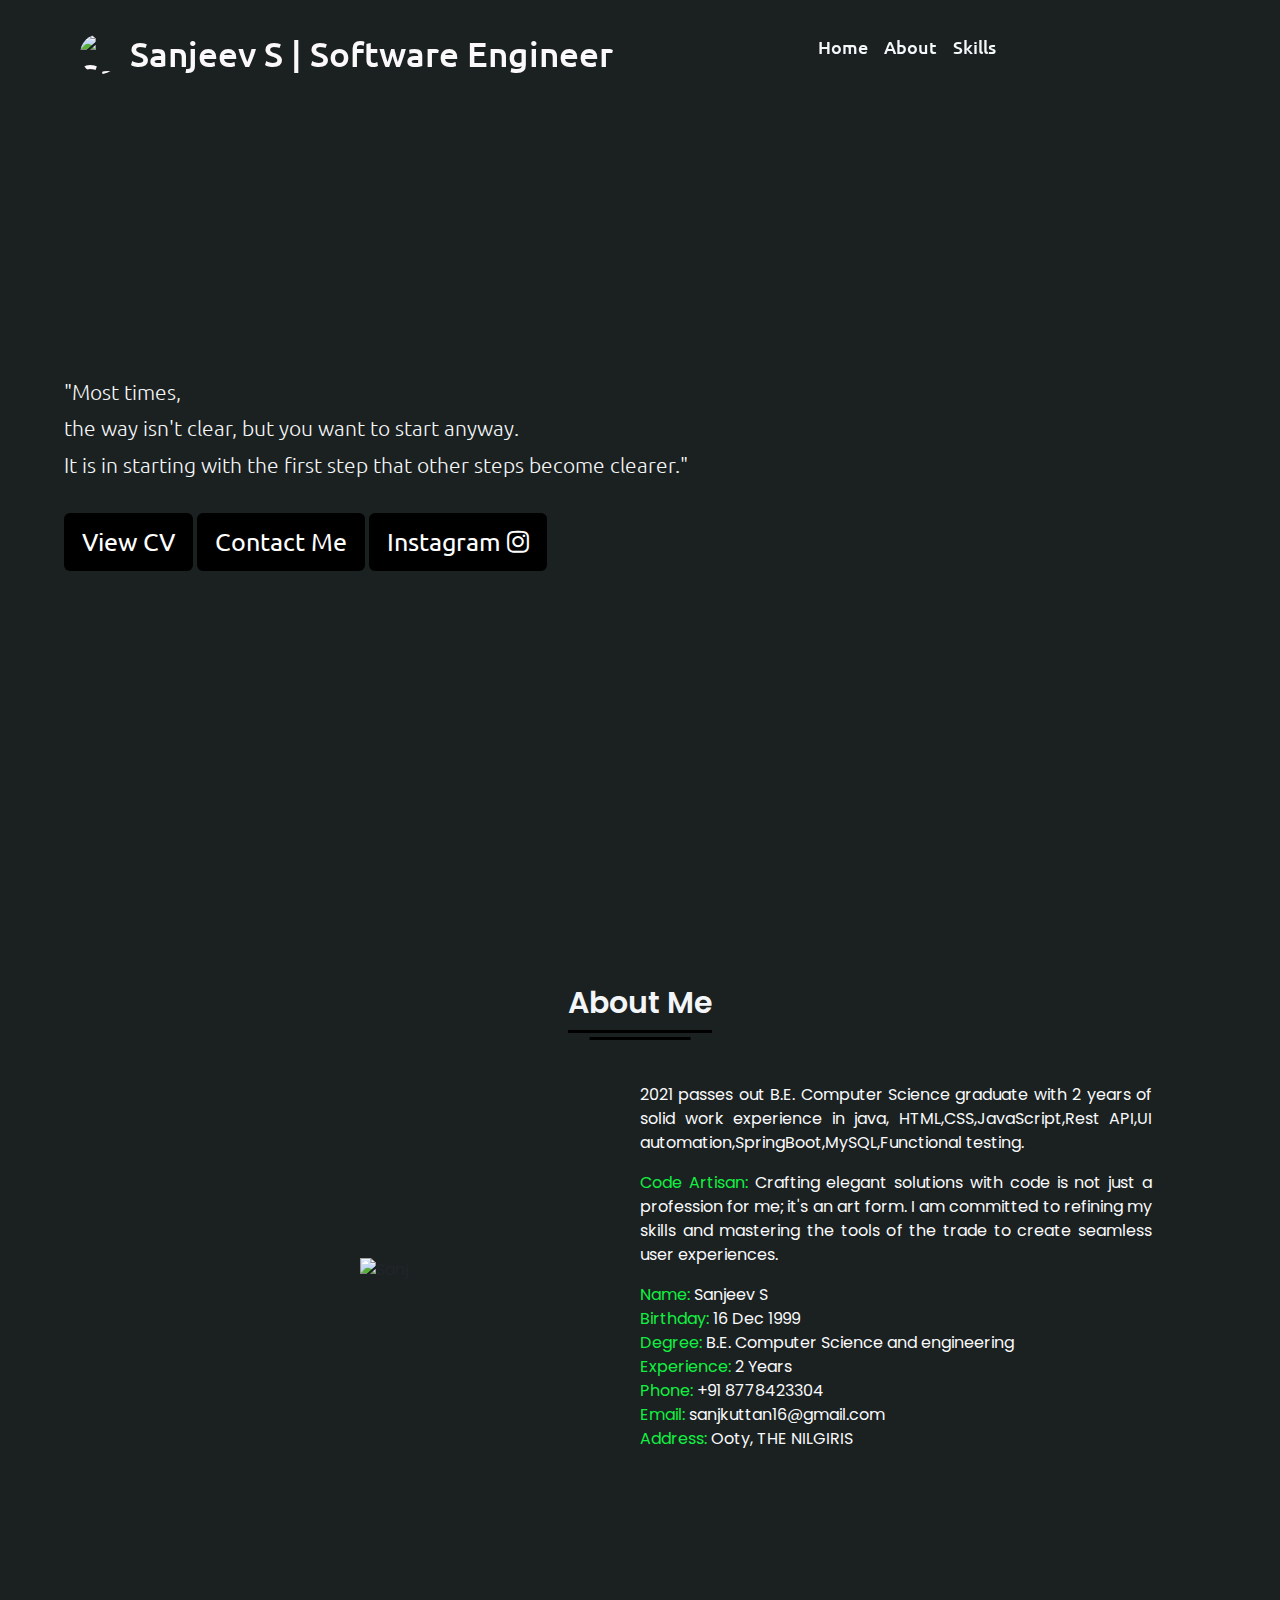
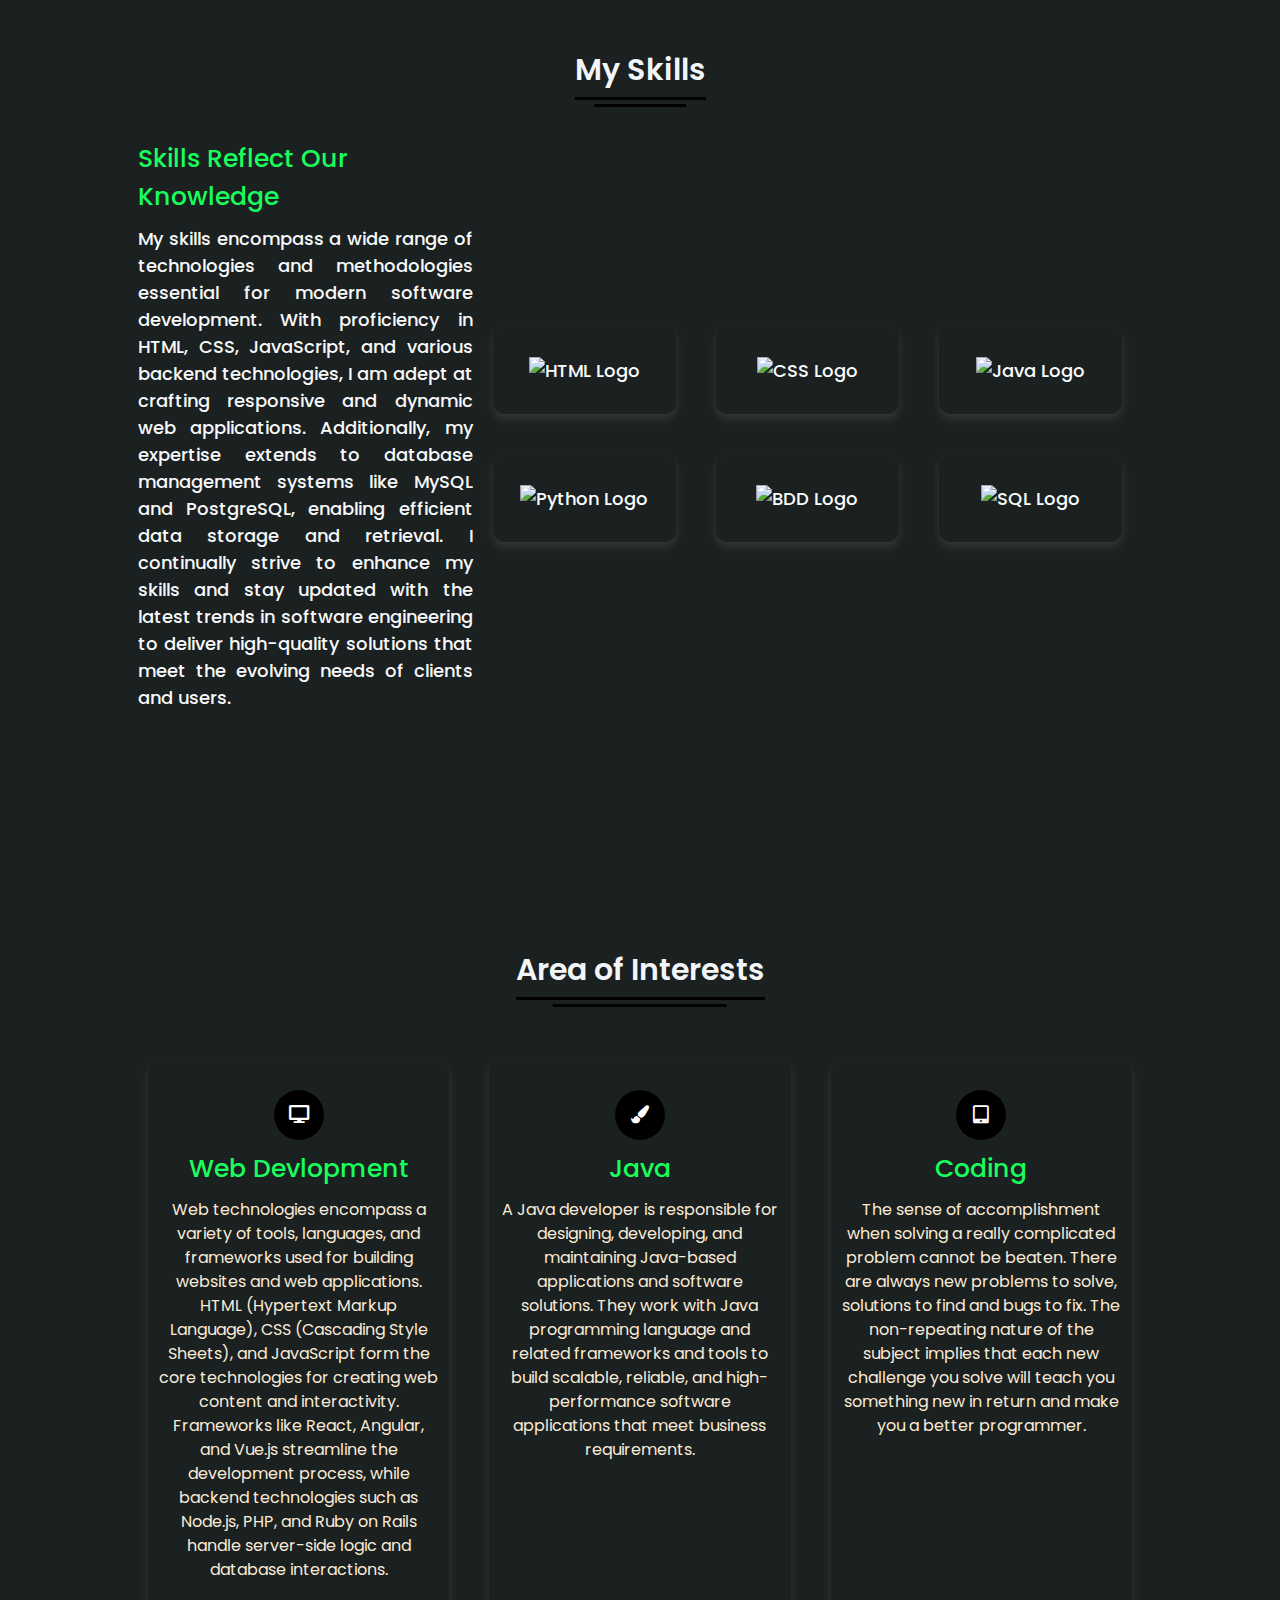
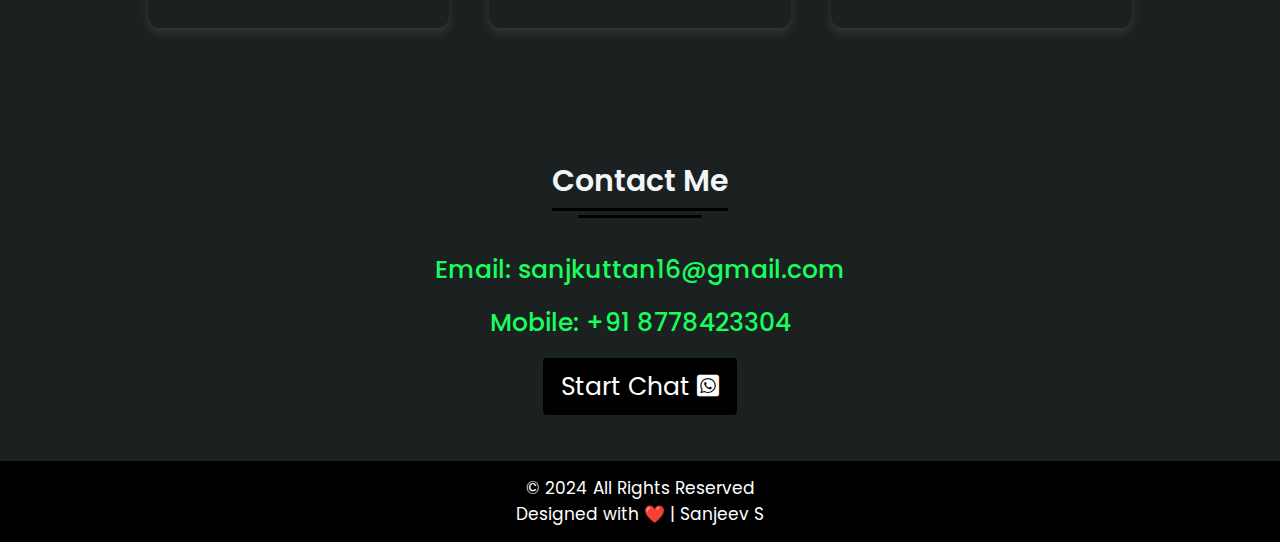
==== index.html @ 03df0fc4 "commit4" ====
<!DOCTYPE html>
<html lang="en" dir="ltr">
<head>
    <meta charset="UTF-8" />
    <title>Sanjeev S | Personal Website</title>
    <link rel="stylesheet" href="styles.css" />
    
    <link rel="stylesheet" href="https://stackpath.bootstrapcdn.com/bootstrap/4.5.2/css/bootstrap.min.css">
    
    <link rel="stylesheet" href="https://cdnjs.cloudflare.com/ajax/libs/font-awesome/5.15.2/css/all.min.css" />
    <meta name="viewport" content="width=device-width, initial-scale=1.0" />
    <link rel="icon" type="Image/x-icon" href="./img/logo.png">
</head>

<body style="background-color: rgb(27, 32, 32);">
    <div class="scroll-button">
        <a href="#home"><i class="fas fa-arrow-up"></i></a>
    </div>
    
    <nav>
        <div class="navbar">
            <div class="logo">
                <a href="https://sanjeev-1612.github.io/Personal-website1/"> <!--need to add url-->
                    <img src="./img/logo.png" alt="Sanj" />
                    <span>Sanjeev S | Software Engineer </span>
                </a>
            </div>
            
            
            <ul class="menu">
                <li><a href="#home">Home</a></li>
                <li><a href="#about">About</a></li>
                <li><a href="#skills">Skills</a></li>
                <div class="cancel-btn">
                    <i class="fas fa-times"></i>
                </div>
            </ul>
            <div class="media-icons">
            </div>
            
        </div>
        <div class="menu-btn">
            <i class="fas fa-bars"></i>
        </div>
    </nav>


    <section class="home" id="home">
        <div class="home-content">
            <div class="text">
                
                <div class="text-three"></div><br>
                <div class="text-three">"Most times,</div>
                <div class="text-three"> the way isn't clear, but you want to start anyway.</div>
                <div class="text-three">It is in starting with the first step that other steps become clearer."</div>

            </div>
            <div class="button">

                <div class="button">
                    <a href="./CVpdf/CV_Sanjeev.pdf"><button>View CV</button></a>
                    <a href="#contact"><button>Contact Me</button></a>
                    <a href="https://www.instagram.com/__s_a_n_j?igsh=a2JwMGduZTE1ZWtk"><button>Instagram  <i class="fab fa-instagram"></i></button></a>
                </div>
            </div>
        </div>
    </section>

    
    <section class="about" id="about">
        <div class="content">
            <div class="title"><span>About Me</span></div>
            <div class="about-details">
                <div class="col-md-6 text-center">
                    <img src="./img/sanj.jpeg" alt="Sanj" class="img-fluid"
                        style="max-height: 400px;">
                </div>
                
                <div class="right">
                    <div class="topic"></div>
                    <p> 2021 passes out B.E. Computer Science graduate with 2 years of solid work experience in java, 
                        HTML,CSS,JavaScript,Rest API,UI automation,SpringBoot,MySQL,Functional testing.
                    </p>
                    <p> <span style="color:rgb(17, 240, 66)">Code Artisan: </span> Crafting elegant solutions with code is not just a profession for me; it's an art
                        form. I am committed to refining my skills and mastering the tools of the trade to create
                        seamless user experiences.
                    </p>
                    <p> <span style="color:rgb(17, 240, 66)">Name: </span> Sanjeev S <br>
                        <span style="color:rgb(17, 240, 66)">Birthday: </span> 16 Dec 1999<br>
                        <span style="color:rgb(17, 240, 66)">Degree: </span> B.E. Computer Science and engineering<br>
                        <span style="color:rgb(17, 240, 66)">Experience:</span>  2 Years<br>
                        <span style="color:rgb(17, 240, 66)">Phone:</span> +91 8778423304<br>
                        <span style="color:rgb(17, 240, 66)">Email: </span>sanjkuttan16@gmail.com<br>
                        <span style="color:rgb(17, 240, 66)">Address: </span> Ooty, THE NILGIRIS
                    </p>
                </div>
            </div>
        </div>
    </section>
    <section class="skills" id="skills">
        <div class="content">
            <div class="title"><span>My Skills</span></div>
            <div class="skills-details">
                <div class="text">
                    <div class="topic">Skills Reflect Our Knowledge</div>
                    <p>My skills encompass a wide range of technologies and methodologies essential for modern software
                        development. With proficiency in HTML, CSS, JavaScript, and various backend technologies, I am
                        adept at crafting responsive and dynamic web applications. Additionally, my expertise extends to
                        database management systems like MySQL and PostgreSQL, enabling efficient data storage and
                        retrieval. I continually strive to enhance my skills and stay updated with the latest trends in
                        software engineering to deliver high-quality solutions that meet the evolving needs of clients
                        and users.</p>
                </div>
                <div class="boxes">
                    <div class="box">

                        <img src="./img/html.png" alt="HTML Logo" style="width: 100px; height: auto;">
                        
                    </div>
                    <div class="box">

                        <img src="./img/css.png" alt="CSS Logo" style="width: 100px; height: auto;">
                        
                    </div>
                    <div class="box">

                        <img src="./img/java.png" alt="Java Logo" style="width: 100px; height: auto;">
                        
                    </div>
                    <div class="box">
                        <img src="./img/python.png" alt="Python Logo" style="width: 100px; height: auto;">
                    </div>
                    <div class="box">
                        <img src="./img/Bdd.png" alt="BDD Logo" style="width: 100px; height: auto;">
                    </div>
                    <div class="box">
                        <img src="./img/Mysql.png" alt="SQL Logo" style="width: 100px; height: auto;">
                        <div class="details">
                    </div>
                </div>
            </div>
        </div>
    </section>

    <section class="services" id="services">
        <div class="content">
            <div class="title"><span>Area of Interests</span></div>
            <div class="boxes">
                <div class="box">
                    <div class="icon">
                        <i class="fas fa-desktop"></i>
                    </div>
                    <div class="topic">Web Devlopment</div>
                    <p><span style="color: antiquewhite;">Web technologies encompass a variety of tools, languages, and frameworks used for building
                        websites and web applications. HTML (Hypertext Markup Language), CSS (Cascading Style Sheets),
                        and JavaScript form the core technologies for creating web content and interactivity. Frameworks
                        like React, Angular, and Vue.js streamline the development process, while backend technologies
                        such as Node.js, PHP, and Ruby on Rails handle server-side logic and database interactions.</span></p>
                </div>
                <div class="box">
                    <div class="icon">
                        <i class="fas fa-paint-brush"></i>
                    </div>

                    <div class="topic">Java</div>
                    <p><span style="color: antiquewhite;">A Java developer is responsible for designing, developing, and maintaining Java-based
                        applications and software solutions. They work with Java programming language and related
                        frameworks and tools to build scalable, reliable, and high-performance software applications
                        that meet business requirements.</span></p>
                </div>
                <div class="box">
                    <div class="icon">
                        <i class="fas fa-tablet-alt"></i>
                    </div>
                    <div class="topic">Coding</div>
                    <p><span style="color: antiquewhite;">The sense of accomplishment when solving a really complicated problem cannot be beaten.
                    There are always new problems to solve, solutions to find and bugs to fix. 
                    The non-repeating nature of the subject implies that each new challenge you solve will teach you something new in return and make you a better programmer.</span></p>
                </div>

            </div>
        </div>
    </section>


    <section class="contact" id="contact">
        <div class="content">
            <div class="title"><span>Contact Me</span></div>
            <div class="text">
                <div class="topic">
                    <p>Email: sanjkuttan16@gmail.com</p>
                    <p>Mobile: +91 8778423304</p>
                </div>
                <div class="button">
                    <div class="button">
                        <a href="https://wa.me/+918778423304?text=Hey,%20Hi."><button>Start Chat  <i class="fab fa-whatsapp-square"></i></button></a>
                    </div>
                </div>
            </div>
        </div>
        </div>
    </section>


    <footer>
        <div class="text">
            <span>&#169; 2024 All Rights Reserved<br> Designed with ❤️ | Sanjeev S</span>
        </div>
    </footer>
    <script src="https://code.jquery.com/jquery-3.5.1.slim.min.js"></script>
    <script src="https://cdn.jsdelivr.net/npm/@popperjs/core@2.5.4/dist/umd/popper.min.js"></script>
    <script src="https://stackpath.bootstrapcdn.com/bootstrap/4.5.2/js/bootstrap.min.js"></script>
    <script src="script.js"></script>
</body>

</html>
---- styles.css ----
/* Your existing CSS */

@import url('https://fonts.googleapis.com/css2?family=Poppins:wght@400;500;600;700&family=Ubuntu:wght@400;500;700&display=swap');

* {
    margin: 0;
    padding: 0;
    box-sizing: border-box;
    text-decoration: none;
    scroll-behavior: smooth;
}

.navbar .logo a {
    display: flex;
    align-items: center;
    text-decoration: none;
    color: black;
    font-size: 28px;
}

.navbar .logo img {
    width: 40px;
    height: 40px;
    border-radius: 50%;
    object-fit: cover;
    margin-right: 10px;
}

@media (max-width: 750px) {
    .navbar .logo a {
        font-size: 20px;
    }

    .navbar .logo img {
        width: 30px;
        height: 30px;
    }
}

/* Scrollbar styles */
::-webkit-scrollbar {
    width: 10px;
}

::-webkit-scrollbar-track {
    background: whitesmoke;
}

::-webkit-scrollbar-thumb {
    background: black;
    border-radius: 12px;
    transition: all 0.3s ease;
}

::-webkit-scrollbar-thumb:hover {
    background: black;
}

nav {
    position: fixed;
    width: 100%;
    padding: 20px 0;
    z-index: 998;
    transition: all 0.3s ease;
    font-family: 'Ubuntu', sans-serif;
}

nav.sticky {
    background: rgb(14, 13, 13);
    padding: 13px 0;
}

nav .navbar {
    width: 90%;
    display: flex;
    justify-content: space-between;
    align-items: center;
    margin: auto;
}

nav .navbar .logo a {
    font-weight: 500;
    font-size: 35px;
    color: rgb(250, 248, 248);
}

nav.sticky .navbar .logo a {
    color: #fff;
}

nav .navbar .menu {
    display: flex;
    position: relative;
}

nav .navbar .menu li {
    list-style: none;
    margin: 0 8px;
}

.navbar .menu a {
    font-size: 18px;
    font-weight: 500;
    color: #f5f8fa;
    padding: 6px 0;
    transition: all 0.4s ease;
}

.navbar .menu a:hover {
    color: black;
}

nav.sticky .menu a {
    color: #FFF;
}

nav.sticky .menu a:hover  {
    color: red;
}

.navbar .media-icons a {
    color: rgb(252, 251, 251);
    font-size: 18px;
    margin: 0 6px;
}

nav.sticky .media-icons a {
    color: wheat;
}

nav .menu-btn,
.navbar .menu .cancel-btn {
    position: absolute;
    color: #fff;
    right: 30px;
    top: 20px;
    font-size: 20px;
    cursor: pointer;
    transition: all 0.3s ease;
    display: none;
}

nav .menu-btn {
    color: whitesmoke;
}

nav.sticky .menu-btn {
    color: #FFF;
}

.navbar .menu .menu-btn {
    color: #fff;
}

/* home and others */

.home {
    height: 100vh;
    width: 100%;
    background: url("./img/background.avif") no-repeat;
    background-size: cover;
    background-position: center;
    background-attachment: fixed;
    font-family: 'Ubuntu', sans-serif;
}

.home .home-content {
    width: 90%;
    height: 100%;
    margin: auto;
    display: flex;
    flex-direction: column;
    justify-content: center;
}

.home .text-one {
    font-size: 25px;
    color: #0E2431;
}

.home .text-two {
    color: black;
    font-size: 75px;
    font-weight: 600;
    margin-left: -3px;
}

.home .text-three {
    font-size: 21px;
    margin: 5px 0;
    font-weight: 200;
    color: #f5f7f8;
}

.home .text-four {
    font-size: 23px;
    margin: 5px 0;
    color: #0E2431;
}

.home .button {
    margin: 14px 0;
}

.home .button button {
    outline: none;
    padding: 8px 16px;
    border-radius: 6px;
    font-size: 25px;
    font-weight: 400;
    background: black;
    color: #fff;
    cursor: pointer;
    border: 2px solid transparent;
    transition: all 0.4s ease;
}

.home .button button:hover {
    border-color: red;
    background-color: #fff;
    color:black;
}

section {
    padding-top: 40px;
}

section .content {
    width: 80%;
    margin: 40px auto;
    font-family: 'Poppins', sans-serif;
}

.about .about-details {
    display: flex;
    justify-content: space-between;
    align-items: center;
}

section .title {
    display: flex;
    justify-content: center;
    margin-bottom: 40px;
}

section .title span {
    color: #f3f6f8;
    font-size: 30px;
    font-weight: 600;
    position: relative;
    padding-bottom: 8px;
}

section .title span::before,
section .title span::after {
    content: '';
    position: absolute;
    height: 3px;
    width: 100%;
    background: black;
    left: 0;
    bottom: 0;
}

section .title span::after {
    bottom: -7px;
    width: 70%;
    left: 50%;
    transform: translateX(-50%);
}

.about .about-details .left {
    width: 45%;
}

.about .left img {
    height: 400px;
    width: 400px;
    object-fit: cover;
    border-radius: 12px;
}


.about-details .right {
    width: 55%;
}

section .topic {
    color: #19fd5d;
    font-size: 25px;
    font-weight: 500;
    margin-bottom: 10px;
}

.about-details .right p {
    text-align: justify;
    color: #f8fafc;
}

section .button {
    margin: 16px 0;
}

section .button button {
    outline: none;
    padding: 8px 16px;
    border-radius: 4px;
    font-size: 25px;
    font-weight: 400;
    background: black;
    color: #fff;
    border: 2px solid transparent;
    cursor: pointer;
    transition: all 0.4s ease;
}

section .button button:hover {
    border-color: black;
    background-color: #fff;
    color:black;
}

/* My Skills CSS */
.skills {
    background: rgb(27, 32, 32);
    padding: 60px 0;
}

.skills .content {
    padding: 40px 0;
}

.skills .skills-details {
    display: flex;
    justify-content: space-between;
    align-items: center;
}

.skills-details .text {
    width: 50%;
}

.skills-details p {
    color: #f7f9fa;
    text-align: justify;
}

.skills .skills-details {
    display: flex;
    align-items: center;
    margin: 0 10px;
}

.skills-details .num {
    color: #fafdff;
    font-size: 80px;
}

.skills-details {
    color: #f9fcfd;
    margin-left: 20px;
    font-size: 18px;
    font-weight: 500;
    margin: 0 6px;
}

.skills-details .boxes {
    width: 100%; 
    display: flex;
    flex-wrap: wrap;
    justify-content: center; 
}

.skills-details .box {
    width: calc(33.33% - 40px); 
    margin: 20px 20px; 
    text-align: center;
    border-radius: 12px;
    padding: 30px 10px;
    box-shadow: 0 5px 10px rgba(0, 0, 0, 0.12);
    cursor: pointer;
    transition: all 0.4s ease;
}

.skills-details .box:hover {
    border: 2px solid black;
    box-shadow: 0 0 20px black;
}
.skills-details .boxes .star {
    font-size: 30px; 
    color: black;
}

@media (max-width: 768px) {
    .skills-details .box {
        width: calc(50% - 40px); 
    }
}

/* My interests CSS */
.services .boxes {
    display: flex;
    flex-wrap: wrap;
    justify-content: space-between;
}

.boxes .box {
    margin: 20px auto; 
    width: calc(100% / 3 - 40px); 
    text-align: center;
    border-radius: 12px;
    padding: 30px 10px;
    box-shadow: 0 5px 10px rgba(236, 231, 231, 0.12);
    cursor: default;
    transition: all 0.4s ease;
}


.services .boxes .box:hover {
    background: black;
    color: #fff;
}

.services .boxes .box .icon {
    height: 50px;
    width: 50px;
    background: black;
    border-radius: 50%;
    text-align: center;
    line-height: 50px;
    font-size: 18px;
    color: #fff;
    margin: 0 auto 10px auto;
    transition: all 0.4s ease;
}

.boxes .box:hover .icon {
    background-color: #fff;
    color: #0cf13e;
}

.services .boxes .box:hover .topic,
.services .boxes .box:hover p {
    color: #06df55;
    transition: all 0.4s ease;
}

.services .boxes .box:hover .topic,
.services .boxes .box:hover p {
    color: #fff;
}


.contact {
    background:  rgb(27, 32, 32);
}

.contact .content {
    margin: 0 auto;
    padding: 30px 0;
}

.contact .text {
    width: 80%;
    text-align: center;
    margin: auto;
}

/* Footer CSS */
footer {
    background: black;
    padding: 15px 0;
    text-align: center;
    font-family: 'Poppins', sans-serif;
}

footer .text span {
    font-size: 17px;
    font-weight: 400;
    color: #fff;
}

footer .text span a {
    font-weight: 500;
    color: #FFF;
}

footer .text span a:hover {
    text-decoration: underline;
}

/* Scroll TO Top Button CSS */
.scroll-button a {
    position: fixed;
    bottom: 20px;
    right: 20px;
    color: #fff;
    background:grey;
    padding: 7px 12px;
    ;
    font-size: 18px;
    border-radius: 6px;
    box-shadow: rgba(0, 0, 0, 0.15);
    display: none;
}

/* Responsive Media Query */
@media (max-width: 1190px) {
    section .content {
        width: 85%;
    }
}

@media (max-width: 1000px) {
    .about .about-details {
        justify-content: center;
        flex-direction: column;
    }

    .about .about-details .left {
        display: flex;
        justify-content: center;
        width: 100%;
    }

    .about-details .right {
        width: 90%;
        margin: 40px 0;
    }

    .services .boxes .box {
        margin: 20px 0;
        width: calc(100% / 2 - 20px);
    }
}

@media (max-width: 900px) {
    .about .left img {
        height: 350px;
        width: 350px;
    }
}

@media (max-width: 750px) {
    nav .navbar {
        width: 90%;
    }

    nav .navbar .menu {
        position: fixed;
        left: -100%;
        top: 0;
        background: #0E2431;
        height: 100vh;
        max-width: 400px;
        width: 100%;
        padding-top: 60px;
        flex-direction: column;
        align-items: center;
        transition: all 0.5s ease;
    }

    .navbar.active .menu {
        left: 0;
    }

    nav .navbar .menu a {
        font-size: 23px;
        display: block;
        color: #fff;
        margin: 10px 0;
    }

    nav.sticky .menu a:hover {
        color: black;
    }

    nav .navbar .media-icons {
        display: flex;
        margin-top: 10px;
    }

    nav .menu-btn,
    .navbar .menu .cancel-btn {
        display: block;
    }

    .home .text-two {
        font-size: 65px;
    }

    .home .text-three {
        font-size: 35px;
    }

    .skills .skills-details {
        align-items: center;
        justify-content: center;
        flex-direction: column;
    }

    .skills-details .text {
        width: 100%;
        margin-bottom: 50px;
    }

    .skills-details .boxes {
        justify-content: center;
        align-items: center;
        width: 100%;
    }

    .services .boxes .box {
        margin: 20px 0;
        width: 100%;
    }

    .contact .text {
        width: 100%;
    }
}

@media (max-width: 500px) {
    .home .text-two {
        font-size: 55px;
    }

    .home .text-three {
        font-size: 33px;
    }

    .skills-details .boxes .star {
        font-size: 10px;
        color: black;
    }
    .boxes {
        display: flex;
        flex-wrap: wrap;
        justify-content: space-between; 
    }
    
    @media (max-width: 750px) {
        .boxes .box {
            width: calc(50% - 40px);
            margin-bottom: 20px;
        }
    }
    
}
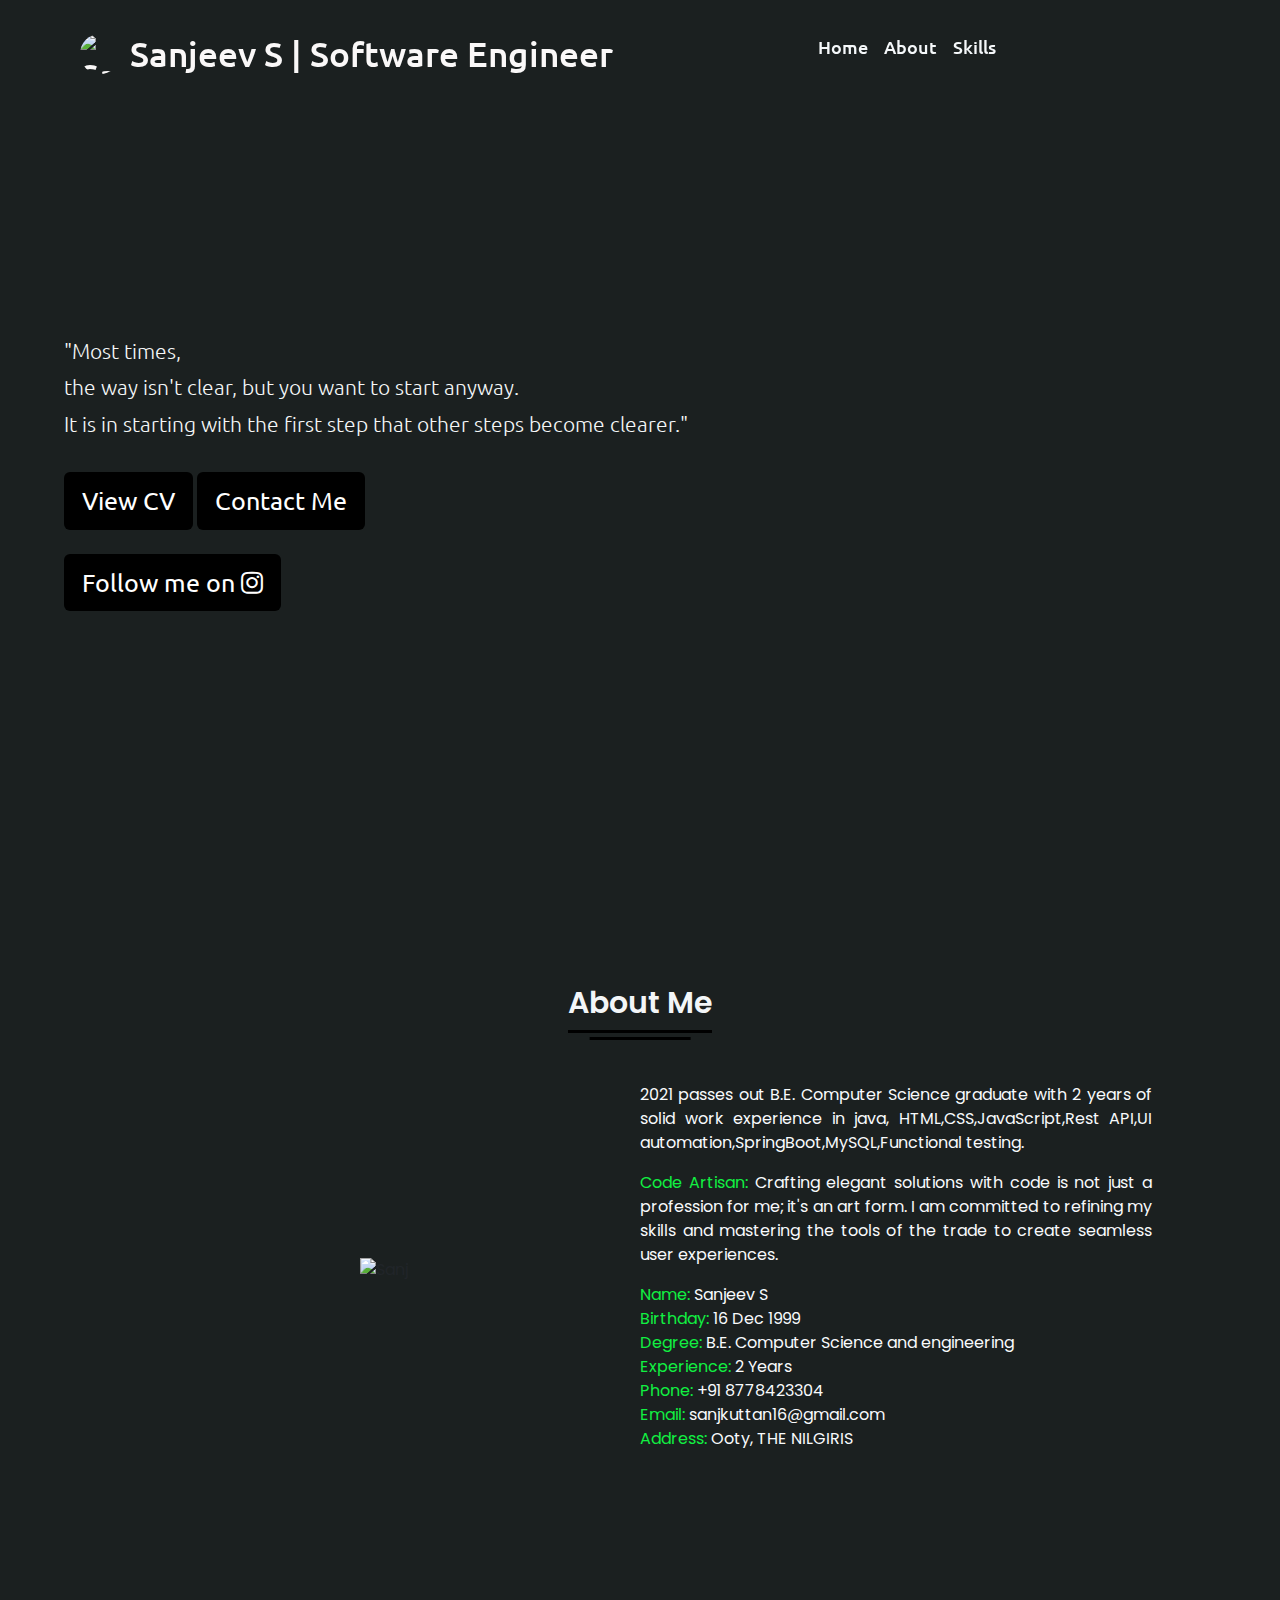
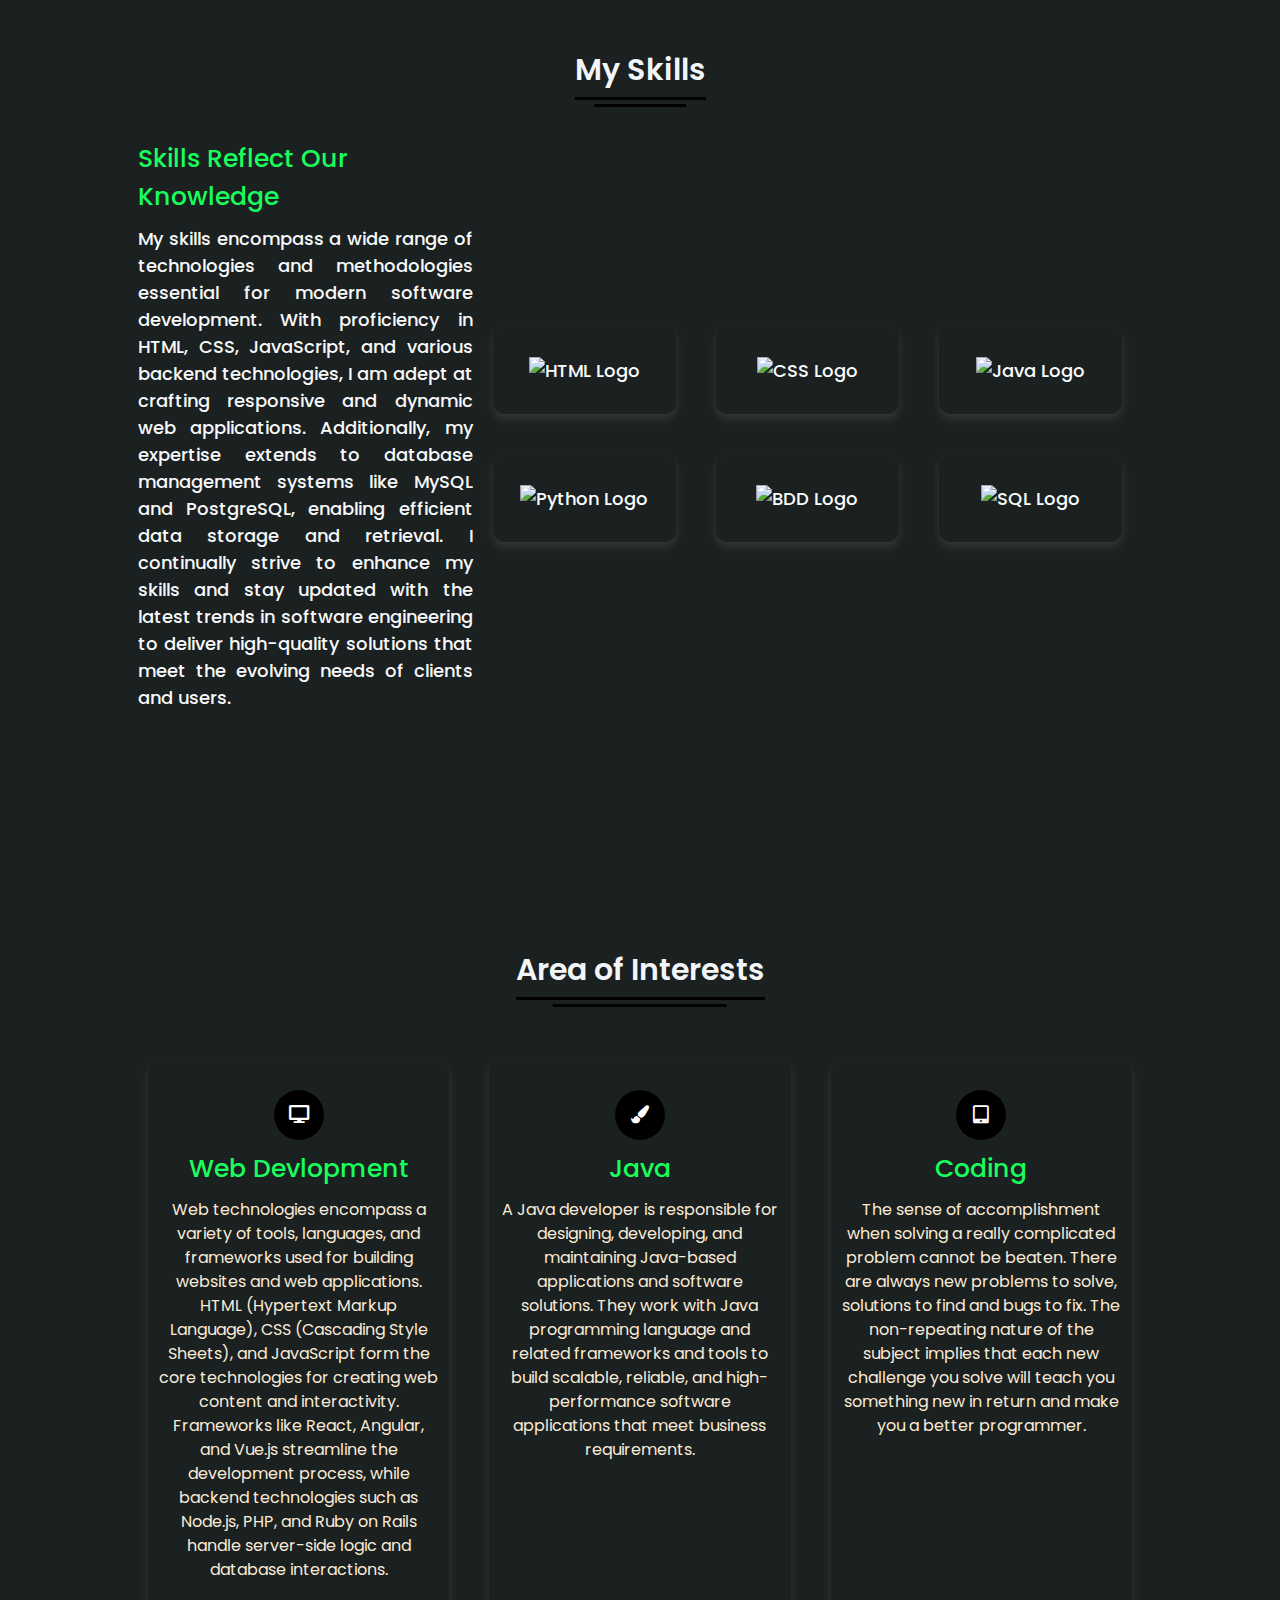
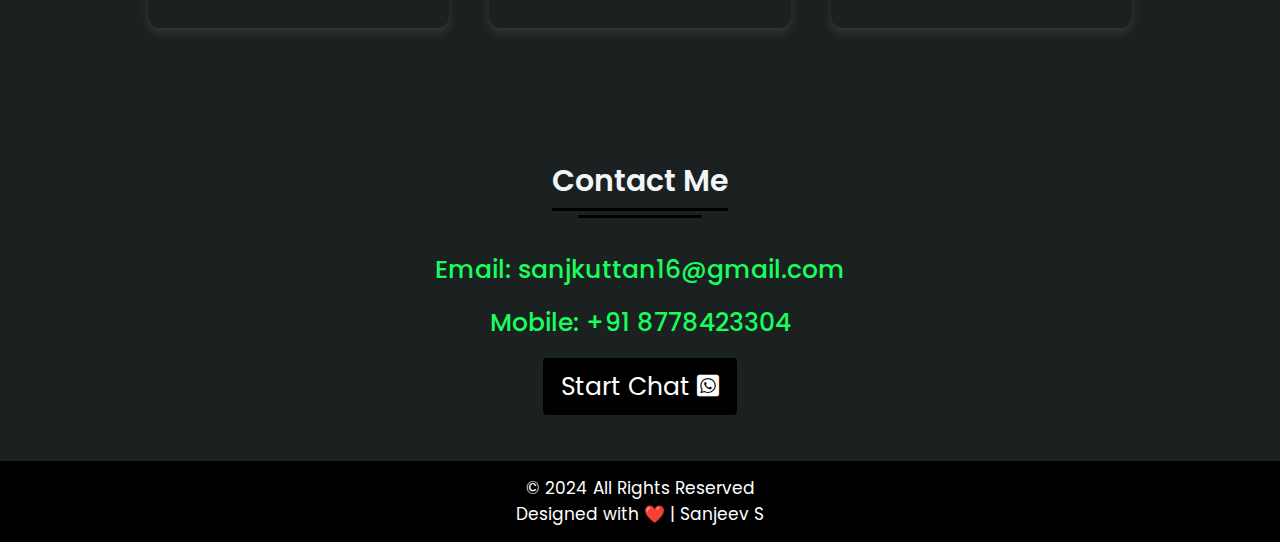
==== commit e5268666: "cm5" ====
--- a/index.html
+++ b/index.html
@@ -59,8 +59,8 @@
 
                 <div class="button">
                     <a href="./CVpdf/CV_Sanjeev.pdf"><button>View CV</button></a>
-                    <a href="#contact"><button>Contact Me</button></a>
-                    <a href="https://www.instagram.com/__s_a_n_j?igsh=a2JwMGduZTE1ZWtk"><button>Instagram  <i class="fab fa-instagram"></i></button></a>
+                    <a href="#contact"><button>Contact Me</button></a><br><br>
+                    <a href="https://www.instagram.com/__s_a_n_j?igsh=a2JwMGduZTE1ZWtk"><button>Follow me on <i class="fab fa-instagram"></i></button></a>
                 </div>
             </div>
         </div>
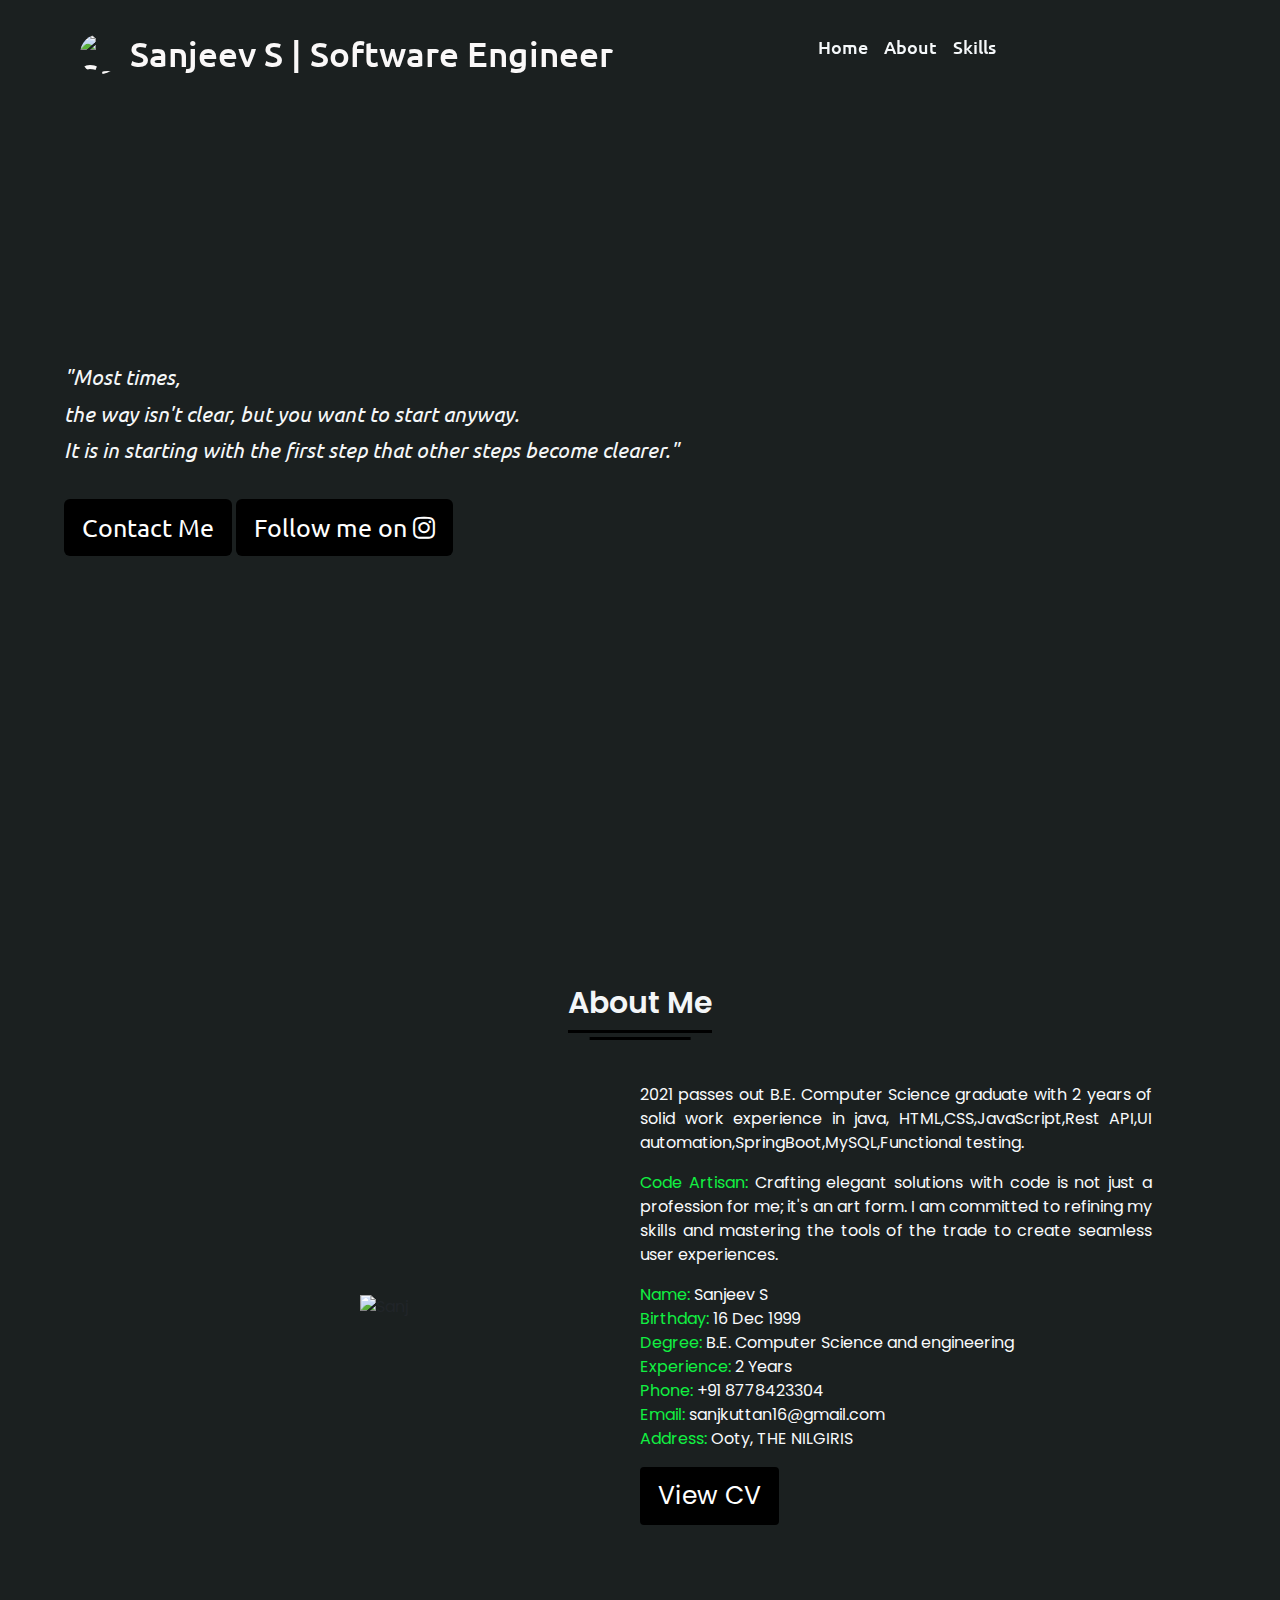
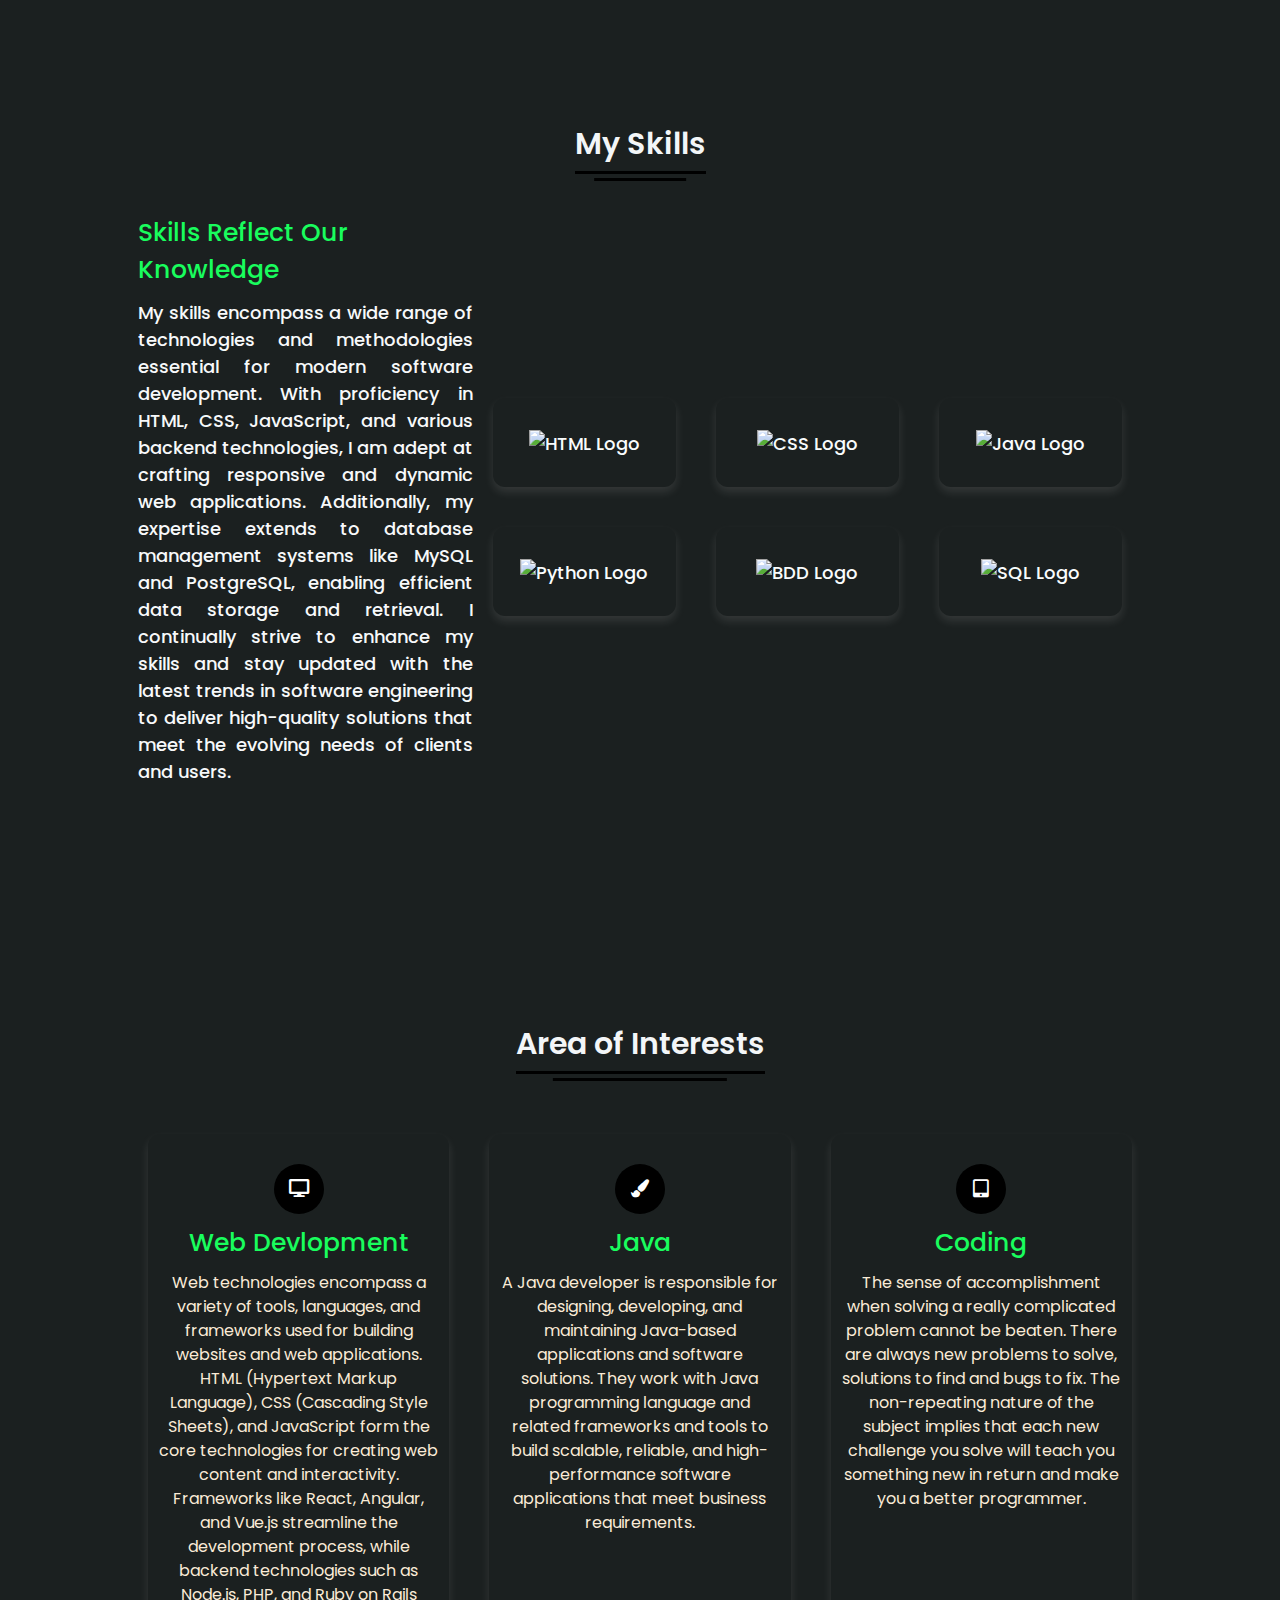
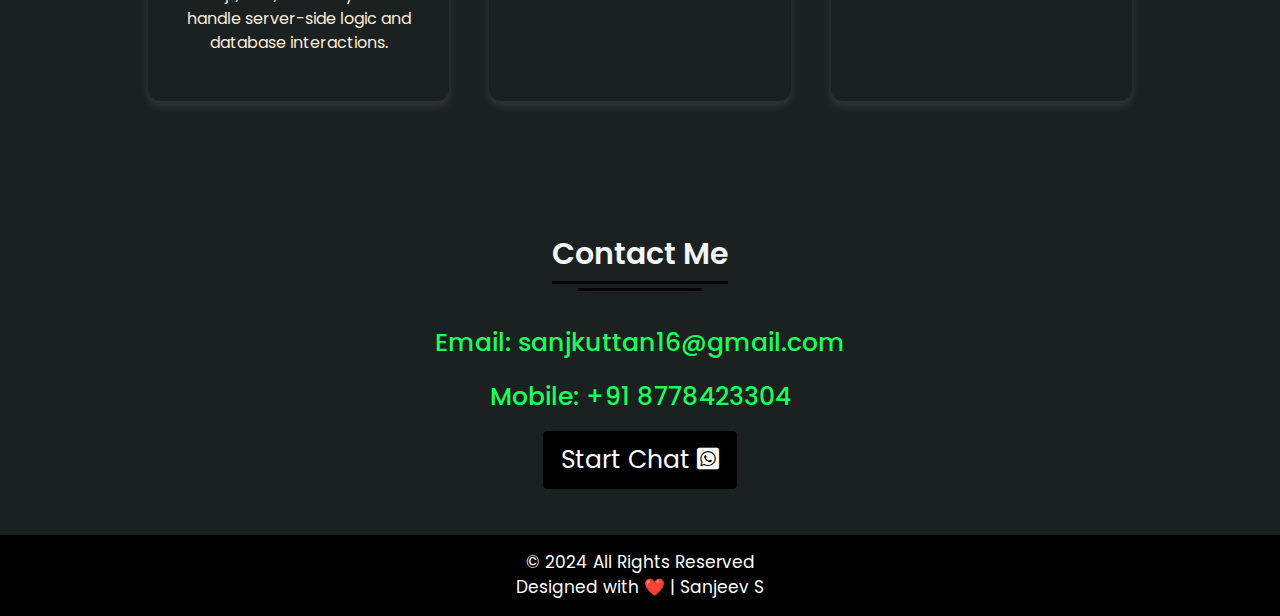
==== commit 9d3e7c15: "cm6" ====
--- a/index.html
+++ b/index.html
@@ -49,17 +49,16 @@
         <div class="home-content">
             <div class="text">
                 
-                <div class="text-three"></div><br>
-                <div class="text-three">"Most times,</div>
-                <div class="text-three"> the way isn't clear, but you want to start anyway.</div>
-                <div class="text-three">It is in starting with the first step that other steps become clearer."</div>
+                
+                <div class="text-three"><i>"Most times,</i></div>
+                <div class="text-three"><i>the way isn't clear, but you want to start anyway.</i> </div>
+                <div class="text-three"><i>It is in starting with the first step that other steps become clearer."</i></div>
 
             </div>
             <div class="button">
 
                 <div class="button">
-                    <a href="./CVpdf/CV_Sanjeev.pdf"><button>View CV</button></a>
-                    <a href="#contact"><button>Contact Me</button></a><br><br>
+                    <a href="#contact"><button>Contact Me</button></a>
                     <a href="https://www.instagram.com/__s_a_n_j?igsh=a2JwMGduZTE1ZWtk"><button>Follow me on <i class="fab fa-instagram"></i></button></a>
                 </div>
             </div>
@@ -93,6 +92,9 @@
                         <span style="color:rgb(17, 240, 66)">Email: </span>sanjkuttan16@gmail.com<br>
                         <span style="color:rgb(17, 240, 66)">Address: </span> Ooty, THE NILGIRIS
                     </p>
+                    <div class="button">
+                    <a href="./CVpdf/CV_Sanjeev.pdf"><button>View CV</button></a>
+                    </div>
                 </div>
             </div>
         </div>
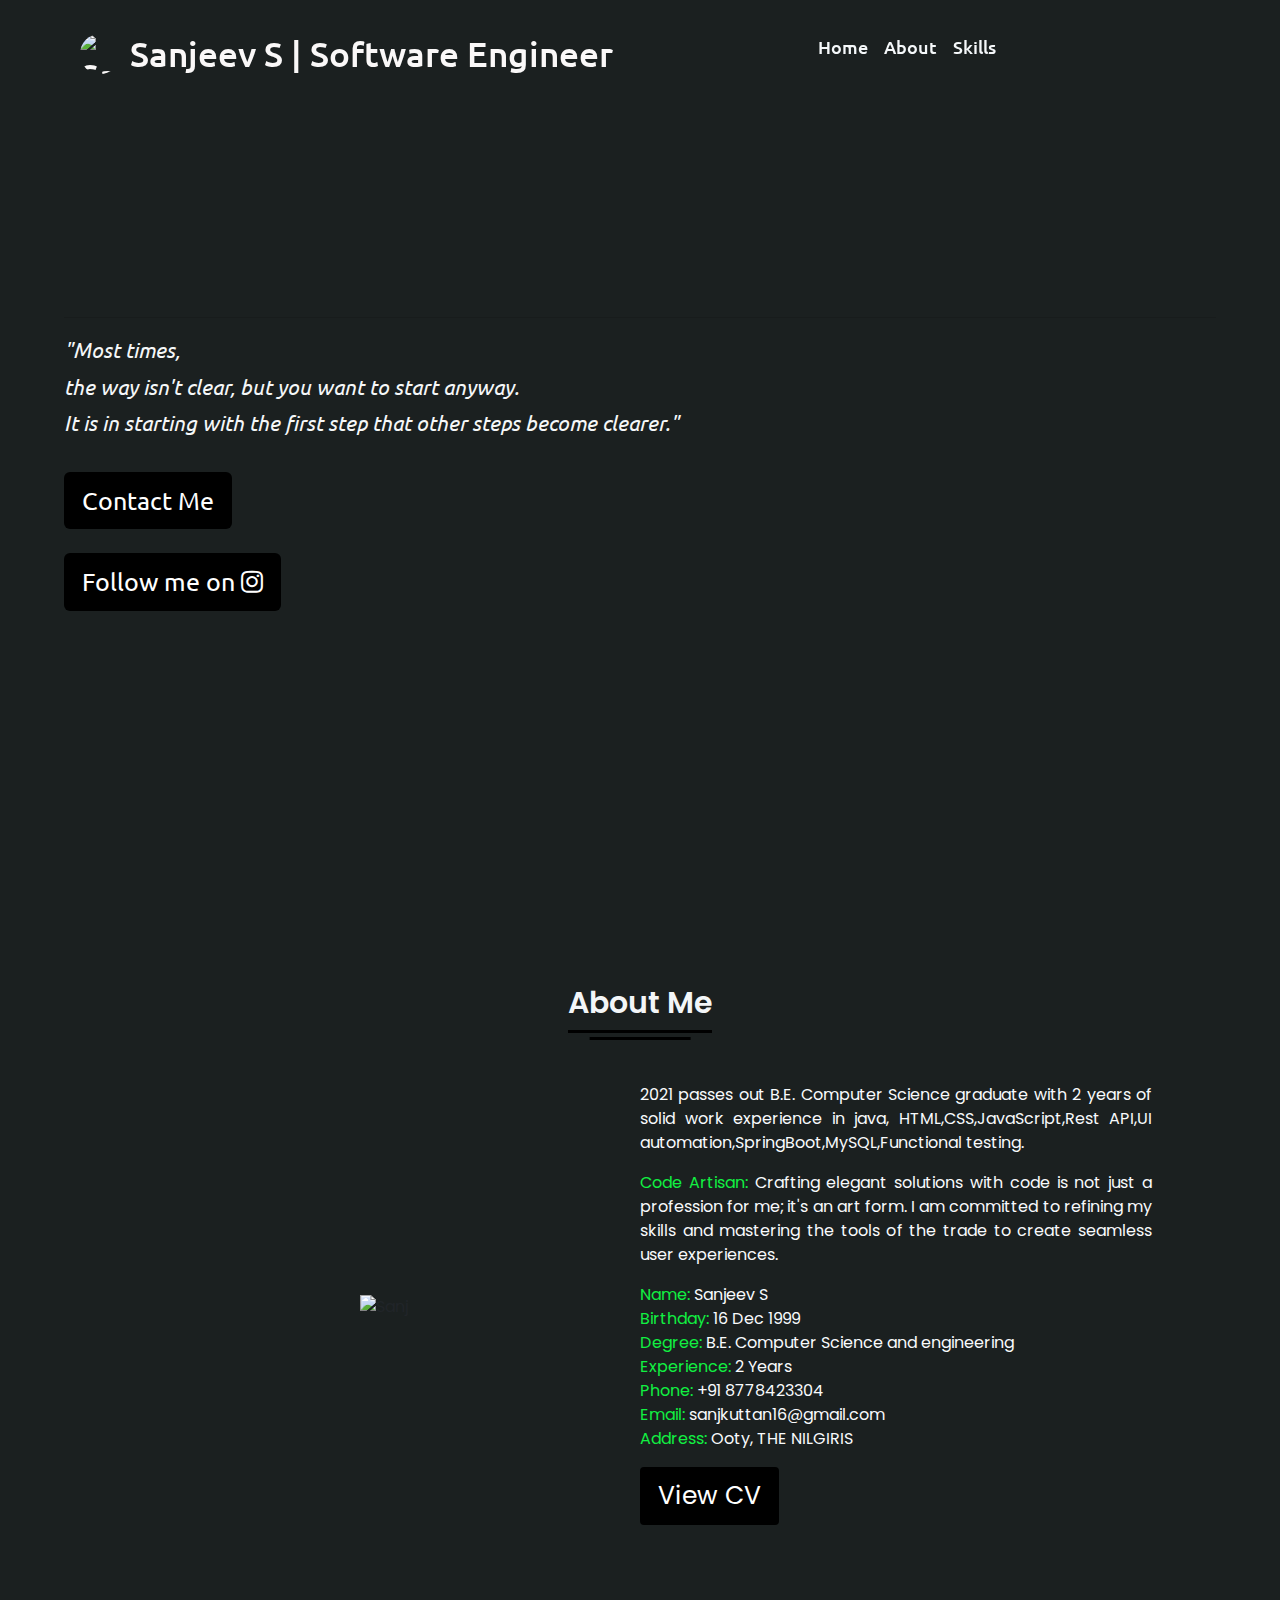
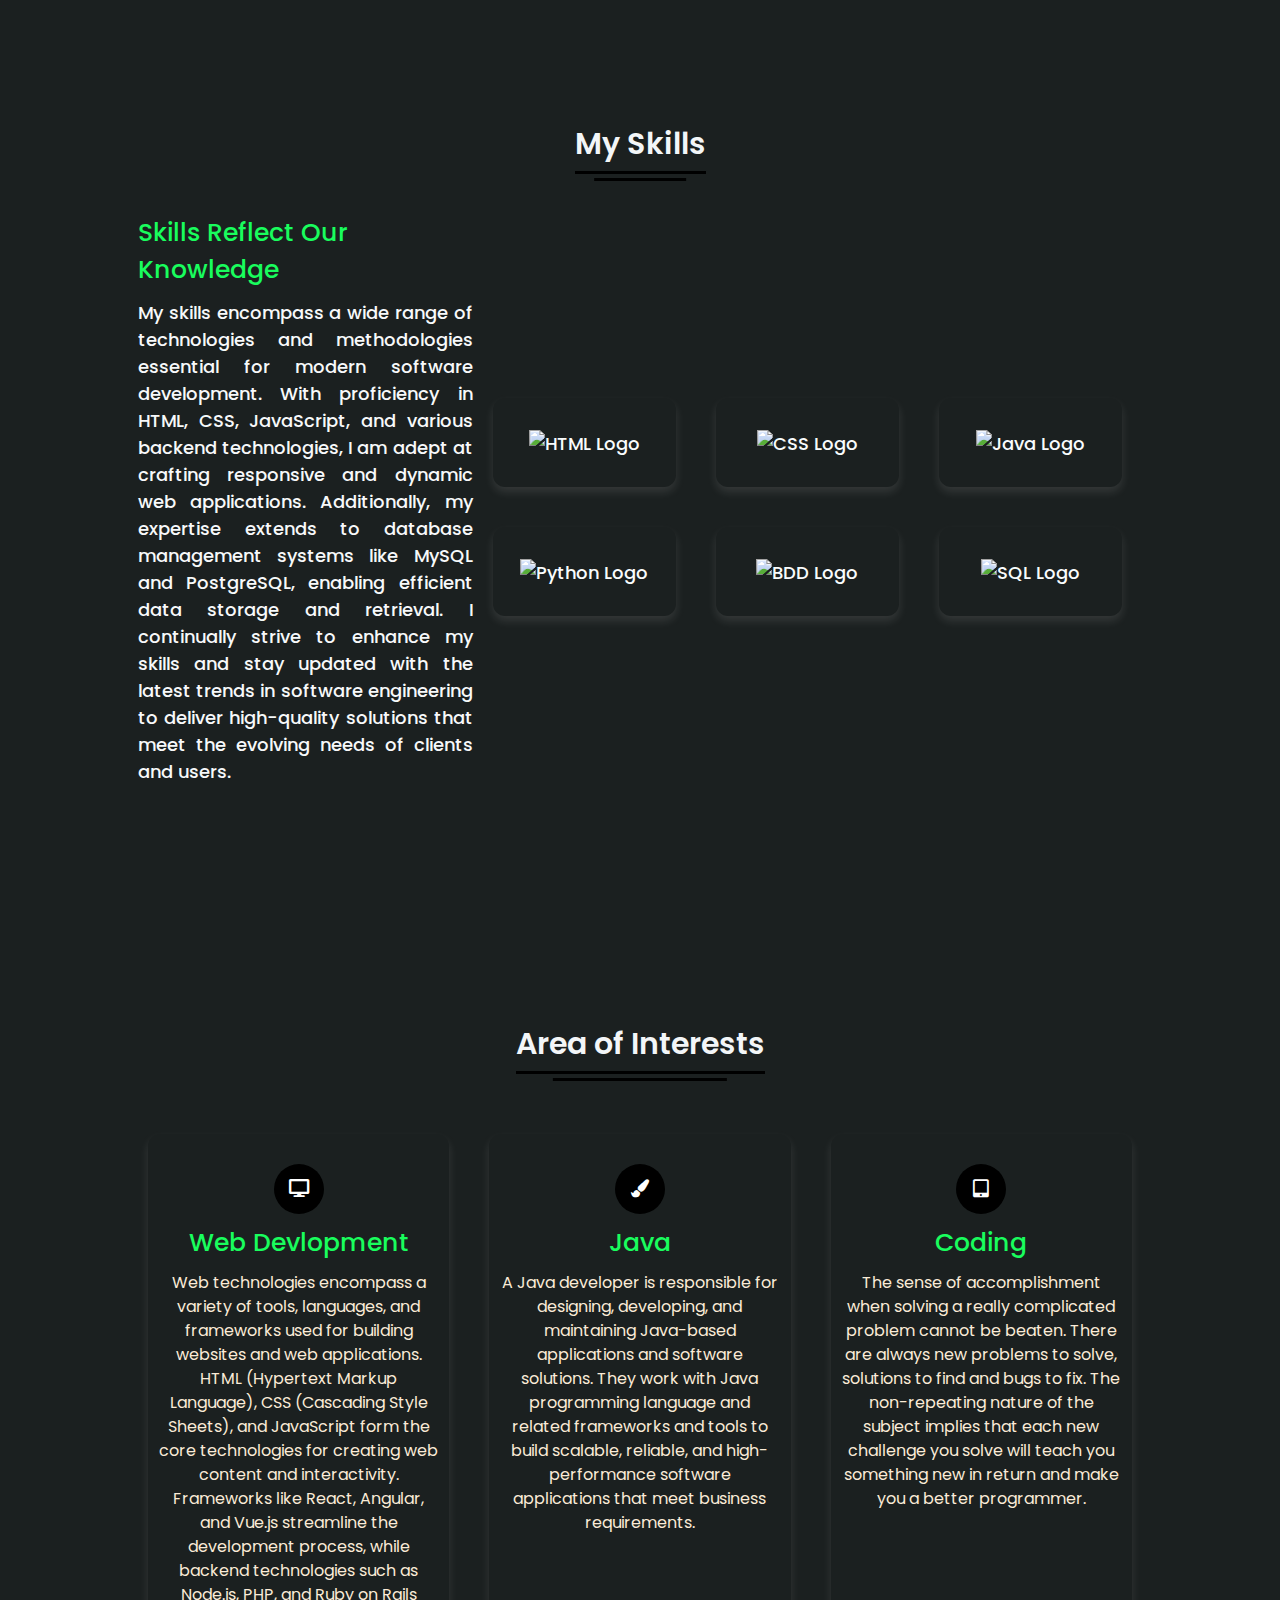
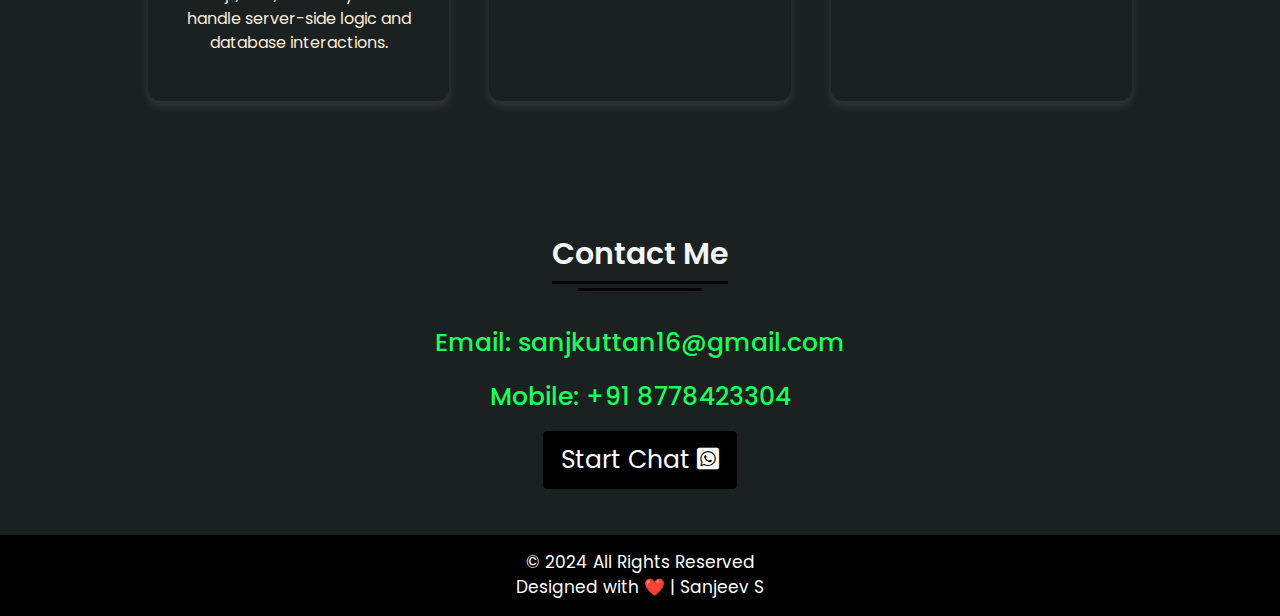
==== commit 6a479bab: "cm7" ====
--- a/index.html
+++ b/index.html
@@ -49,7 +49,7 @@
         <div class="home-content">
             <div class="text">
                 
-                
+                <hr>
                 <div class="text-three"><i>"Most times,</i></div>
                 <div class="text-three"><i>the way isn't clear, but you want to start anyway.</i> </div>
                 <div class="text-three"><i>It is in starting with the first step that other steps become clearer."</i></div>
@@ -58,7 +58,7 @@
             <div class="button">
 
                 <div class="button">
-                    <a href="#contact"><button>Contact Me</button></a>
+                    <a href="#contact"><button>Contact Me</button></a><br><br>
                     <a href="https://www.instagram.com/__s_a_n_j?igsh=a2JwMGduZTE1ZWtk"><button>Follow me on <i class="fab fa-instagram"></i></button></a>
                 </div>
             </div>
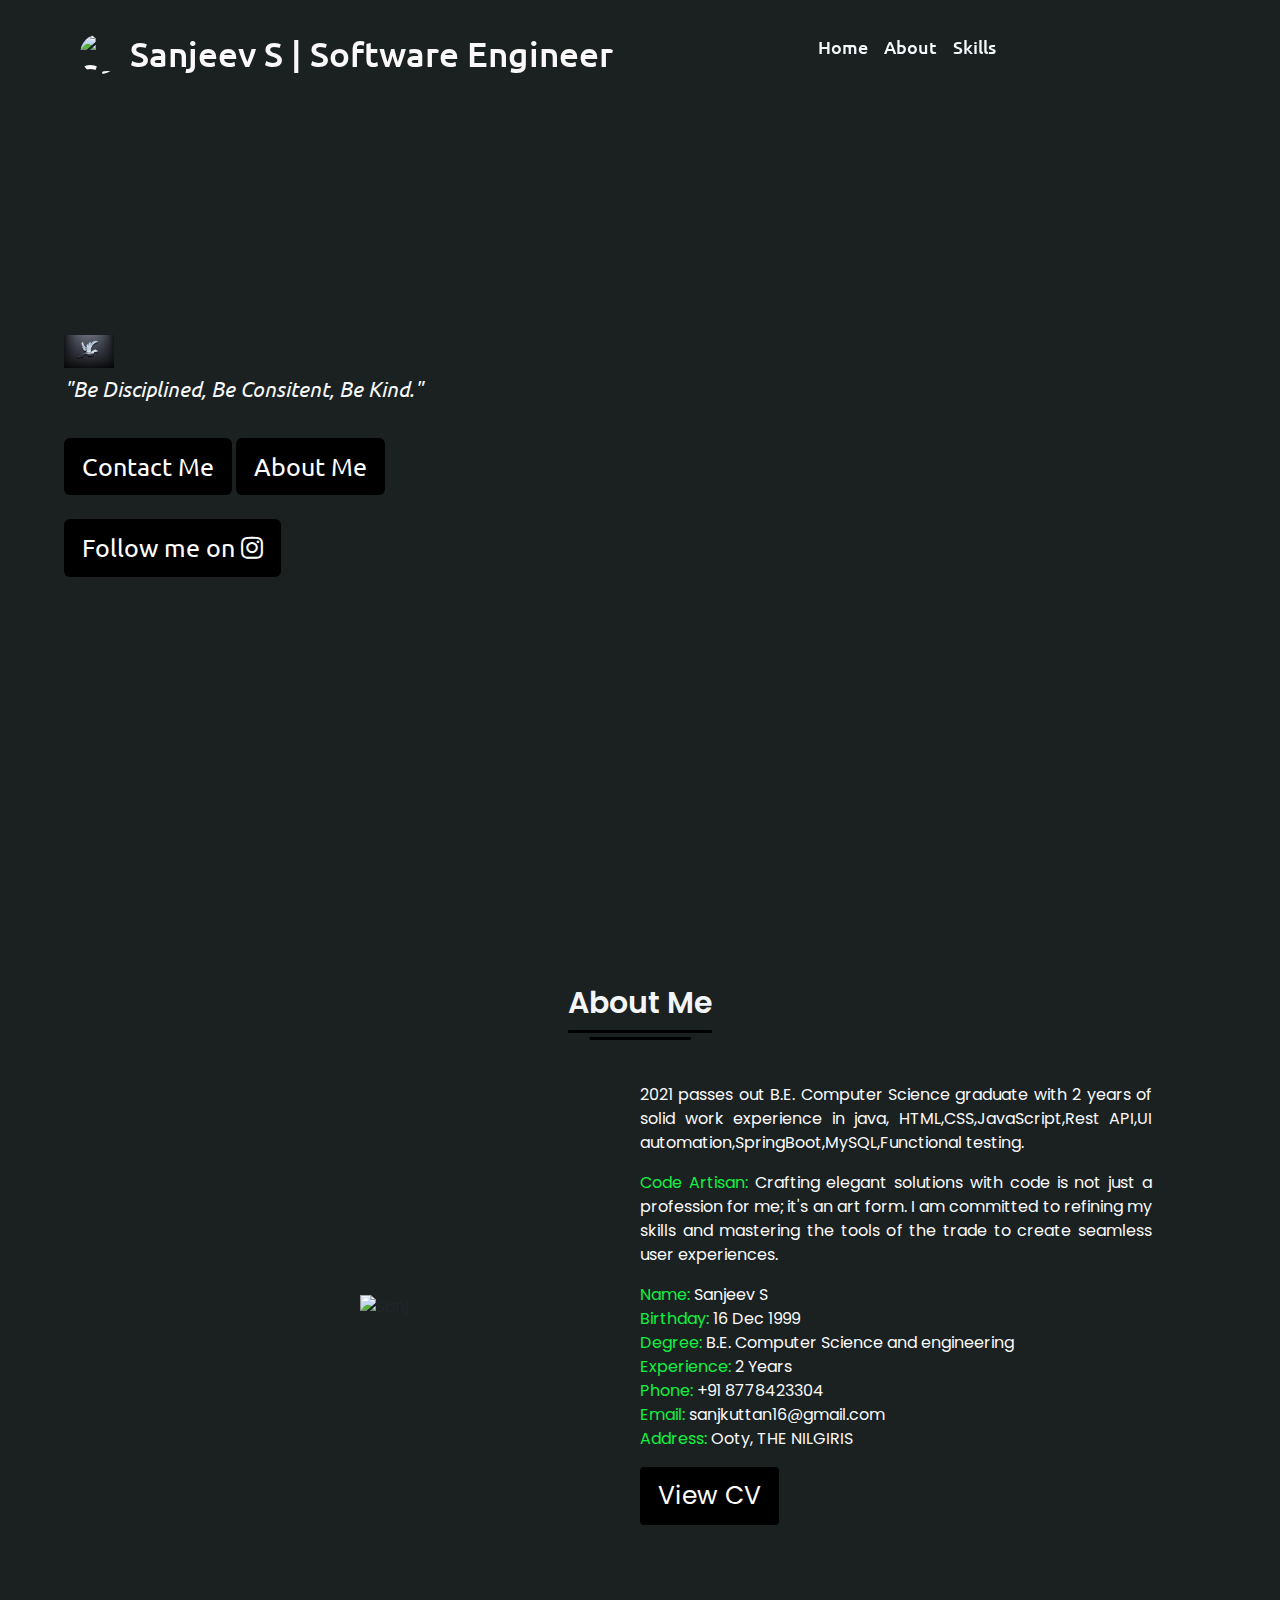
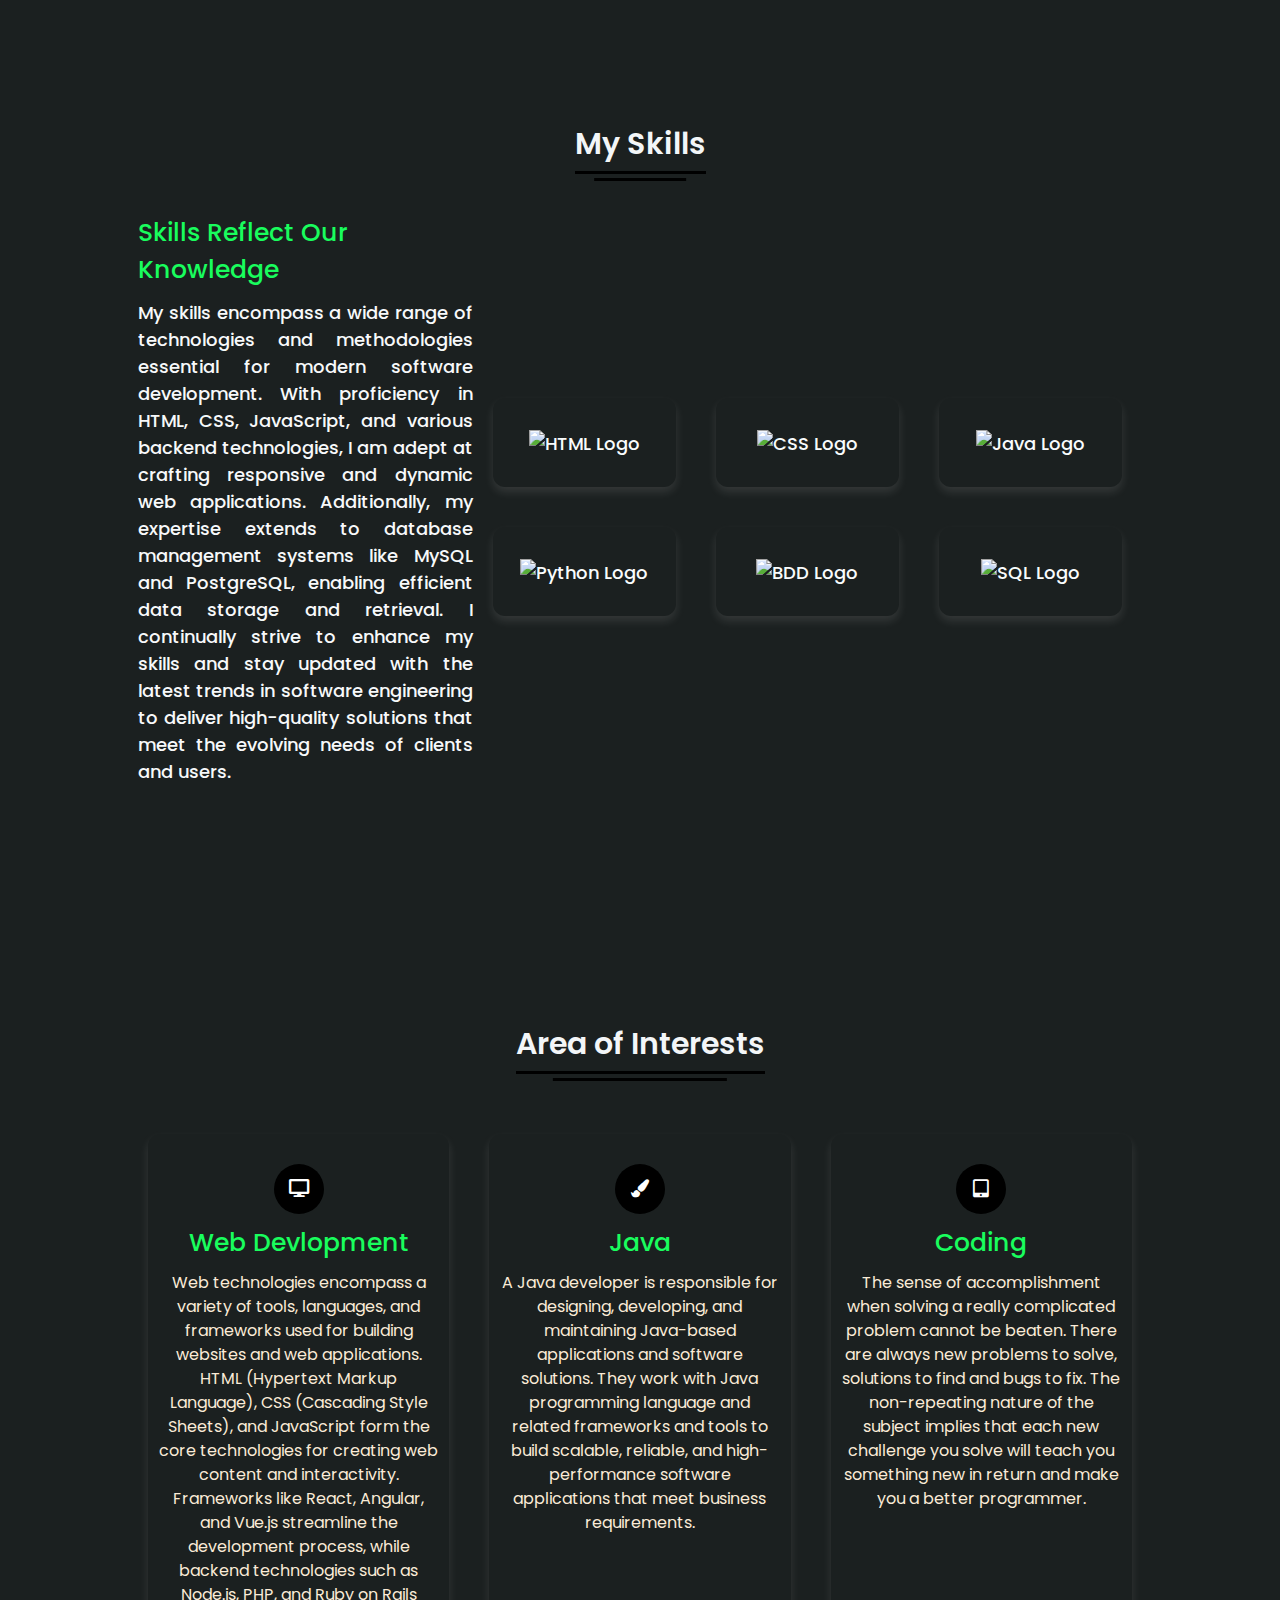
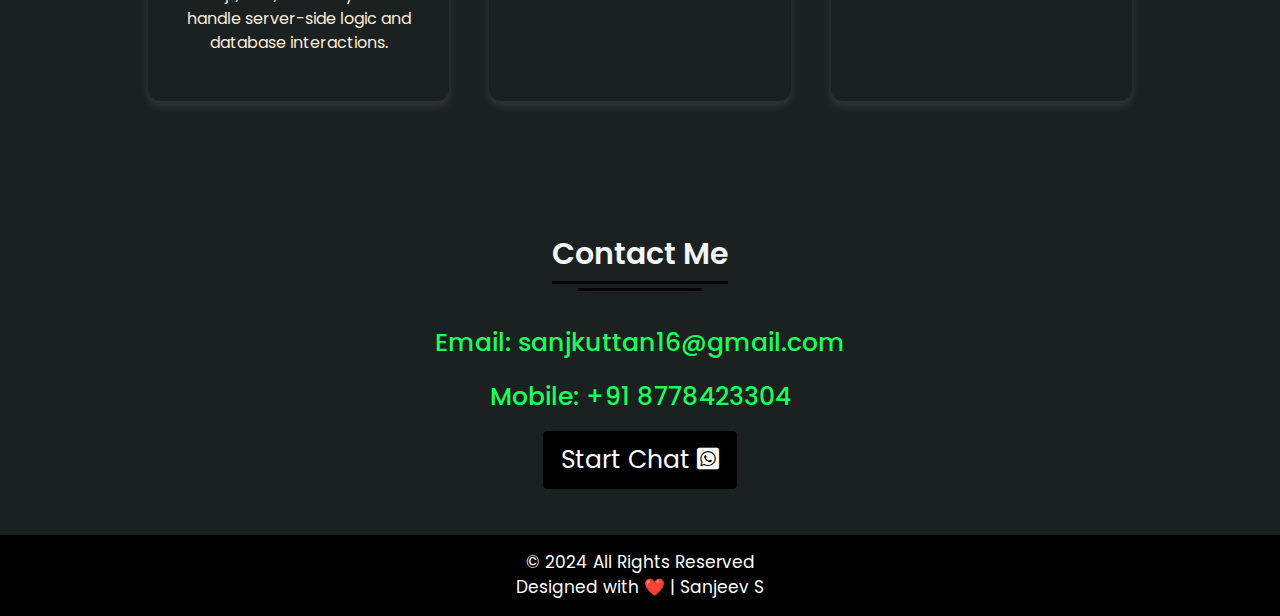
==== commit 293ced5e: "c6" ====
--- a/index.html
+++ b/index.html
@@ -48,17 +48,22 @@
     <section class="home" id="home">
         <div class="home-content">
             <div class="text">
-                
-                <hr>
-                <div class="text-three"><i>"Most times,</i></div>
+                <div class="box">
+
+                    <img src="./img/3D.png" alt="HTML Logo" style="width: 50px; height: auto;">
+                    
+                </div>
+                <div class="text-three"><i>"Be Disciplined, Be Consitent, Be Kind."</i></div>
+                <!-- <div class="text-three"><i>"Most times,</i></div>
                 <div class="text-three"><i>the way isn't clear, but you want to start anyway.</i> </div>
                 <div class="text-three"><i>It is in starting with the first step that other steps become clearer."</i></div>
-
+-->
             </div>
             <div class="button">
 
                 <div class="button">
-                    <a href="#contact"><button>Contact Me</button></a><br><br>
+                    <a href="#contact"><button>Contact Me</button></a>
+                    <a href="#about"><button>About Me</button></a><br><br>
                     <a href="https://www.instagram.com/__s_a_n_j?igsh=a2JwMGduZTE1ZWtk"><button>Follow me on <i class="fab fa-instagram"></i></button></a>
                 </div>
             </div>
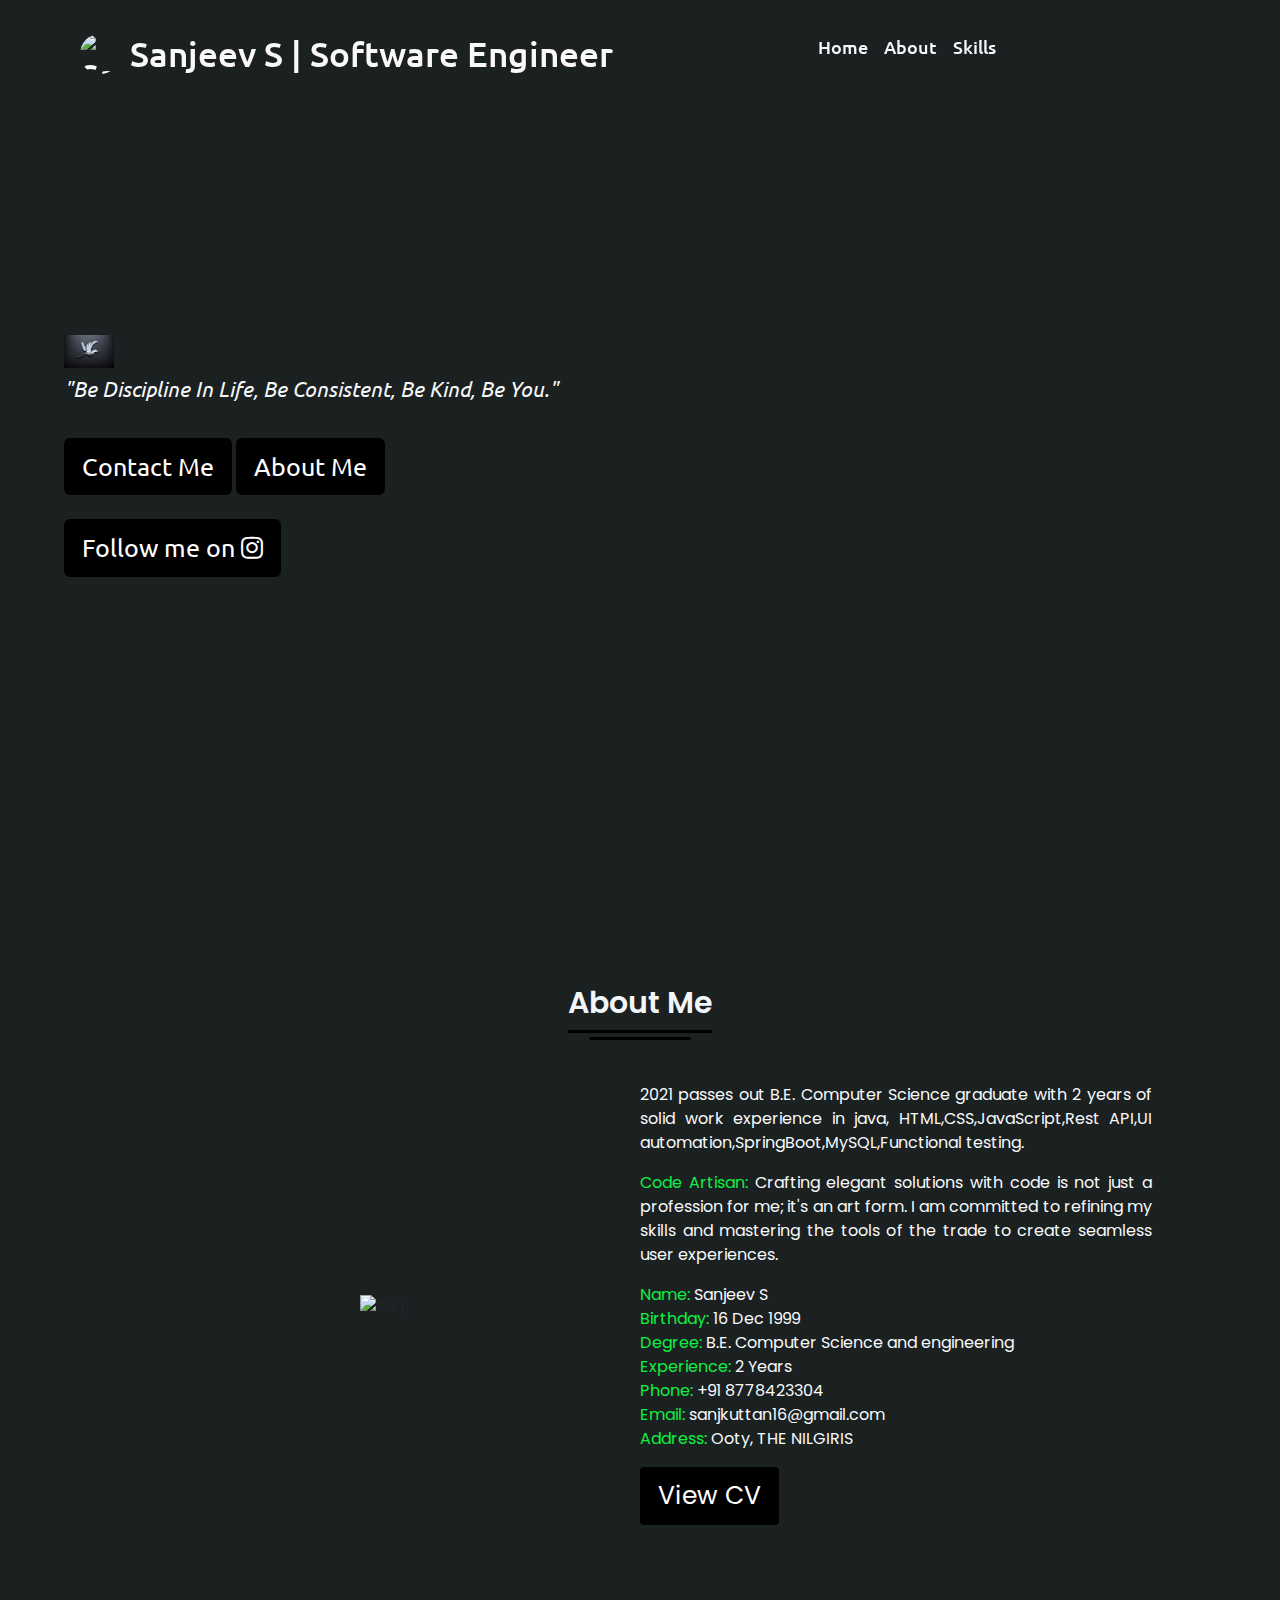
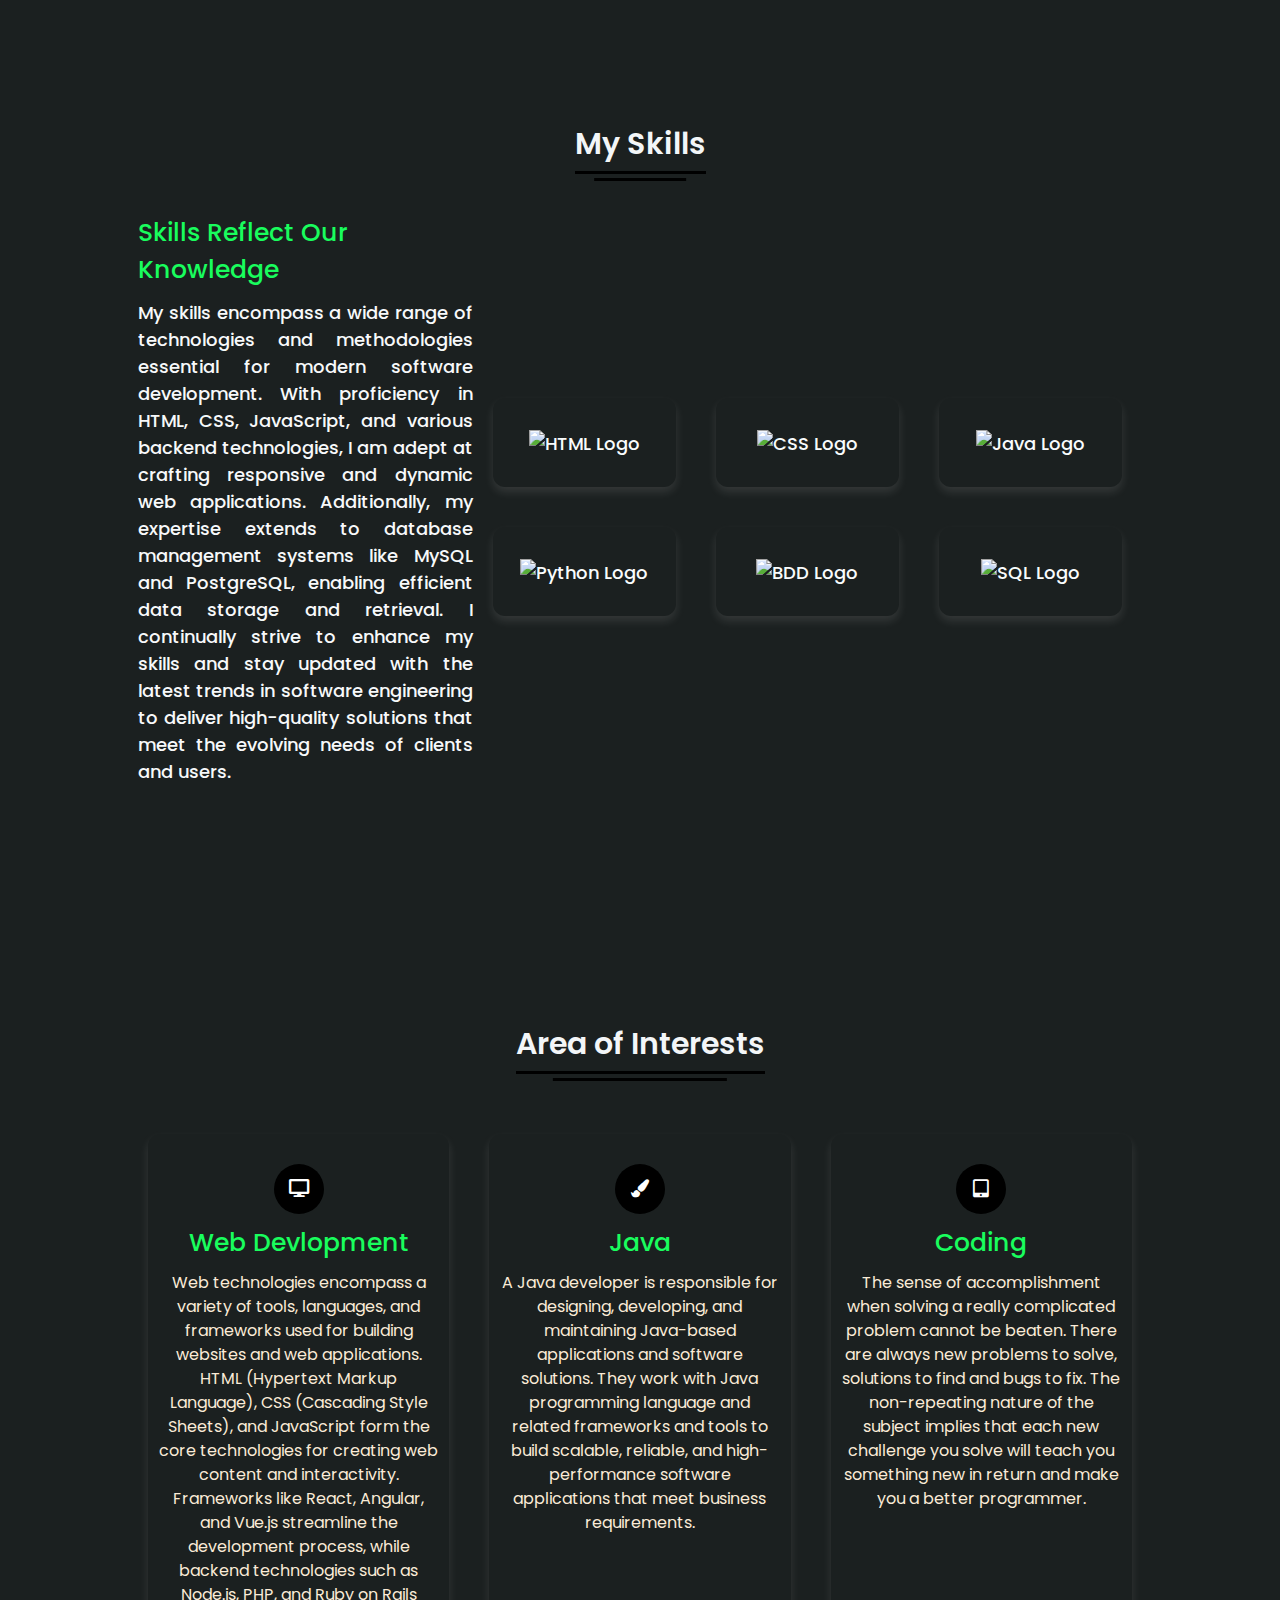
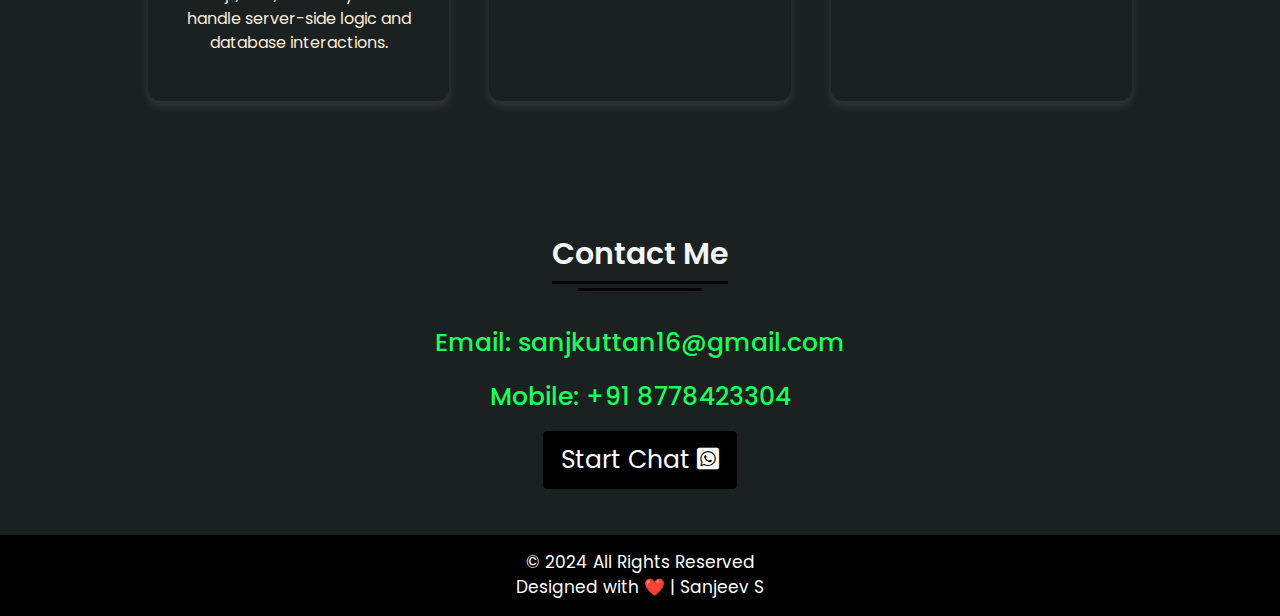
==== commit 58d8975c: "c7" ====
--- a/index.html
+++ b/index.html
@@ -53,7 +53,7 @@
                     <img src="./img/3D.png" alt="HTML Logo" style="width: 50px; height: auto;">
                     
                 </div>
-                <div class="text-three"><i>"Be Disciplined, Be Consitent, Be Kind."</i></div>
+                <div class="text-three"><i>"Be Discipline In Life, Be Consistent, Be Kind, Be You."</i></div>
                 <!-- <div class="text-three"><i>"Most times,</i></div>
                 <div class="text-three"><i>the way isn't clear, but you want to start anyway.</i> </div>
                 <div class="text-three"><i>It is in starting with the first step that other steps become clearer."</i></div>
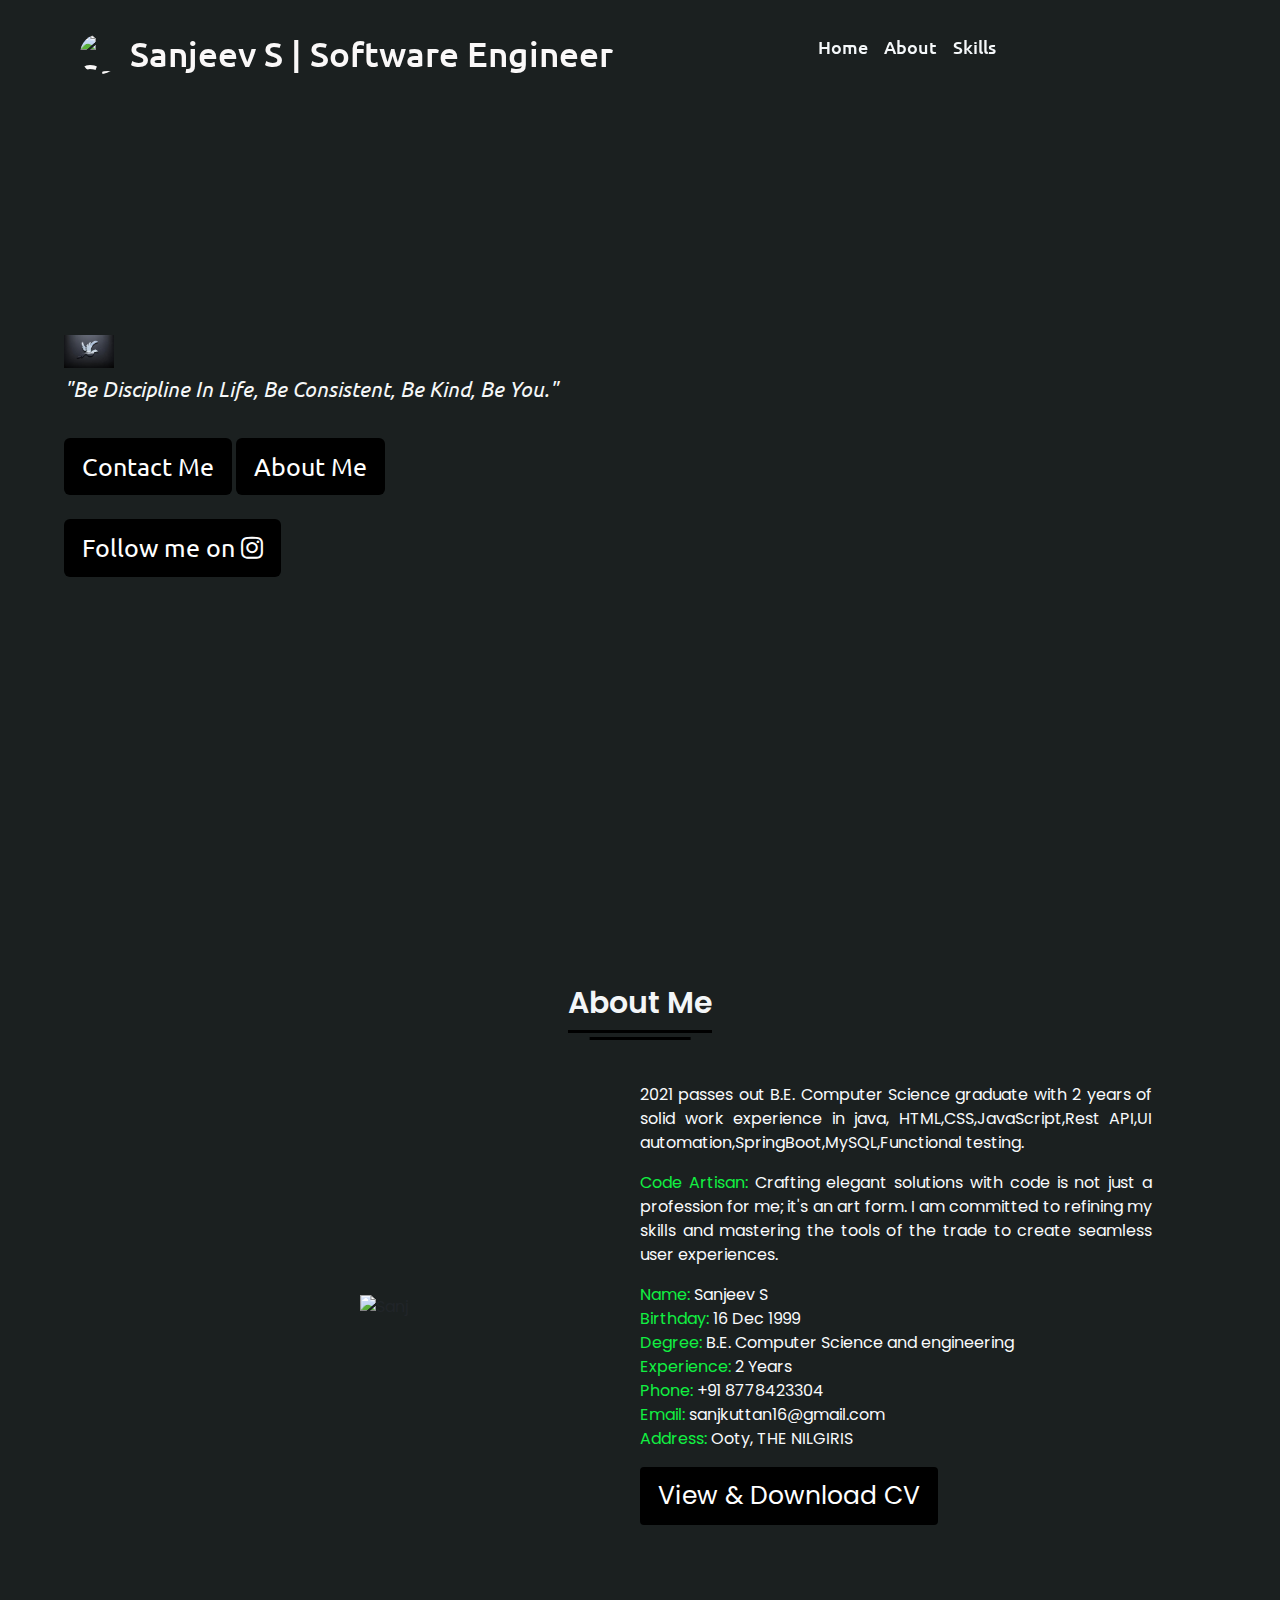
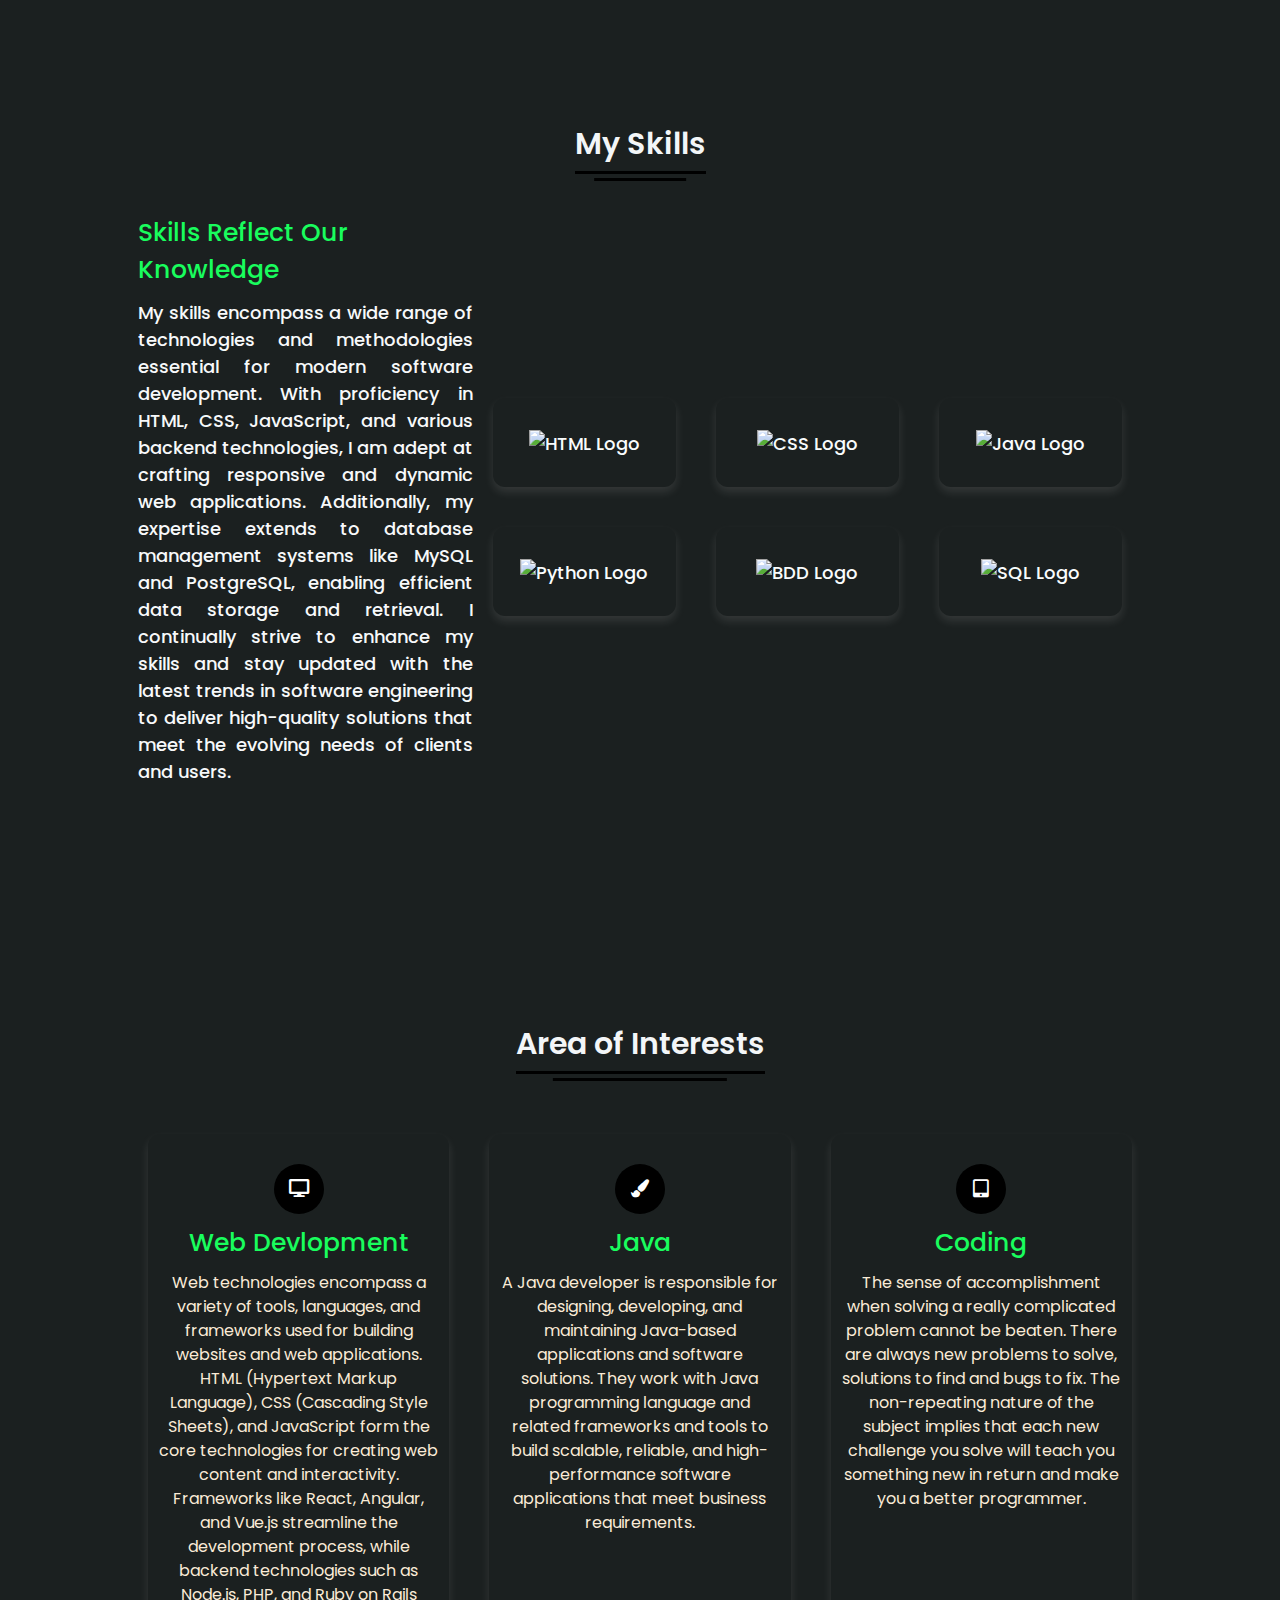
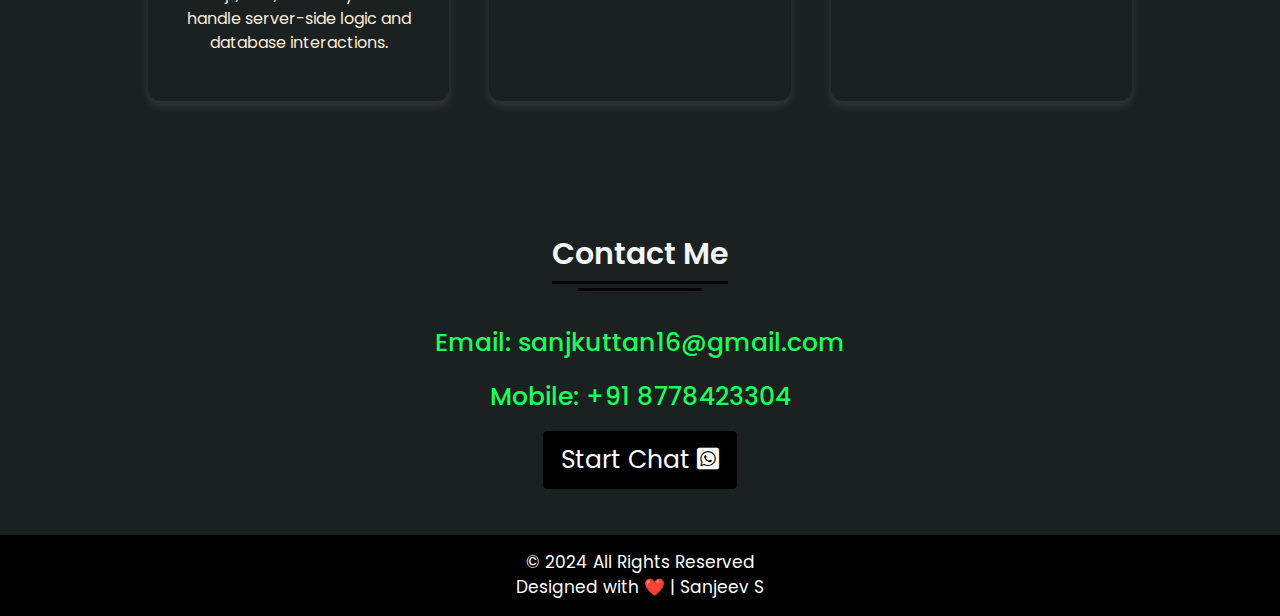
==== commit d2d79190: "commit1" ====
--- a/index.html
+++ b/index.html
@@ -98,7 +98,7 @@
                         <span style="color:rgb(17, 240, 66)">Address: </span> Ooty, THE NILGIRIS
                     </p>
                     <div class="button">
-                    <a href="./CVpdf/CV_Sanjeev.pdf"><button>View CV</button></a>
+                    <a href="./CVpdf/CV_Sanjeev.pdf"><button>View & Download CV</button></a>
                     </div>
                 </div>
             </div>
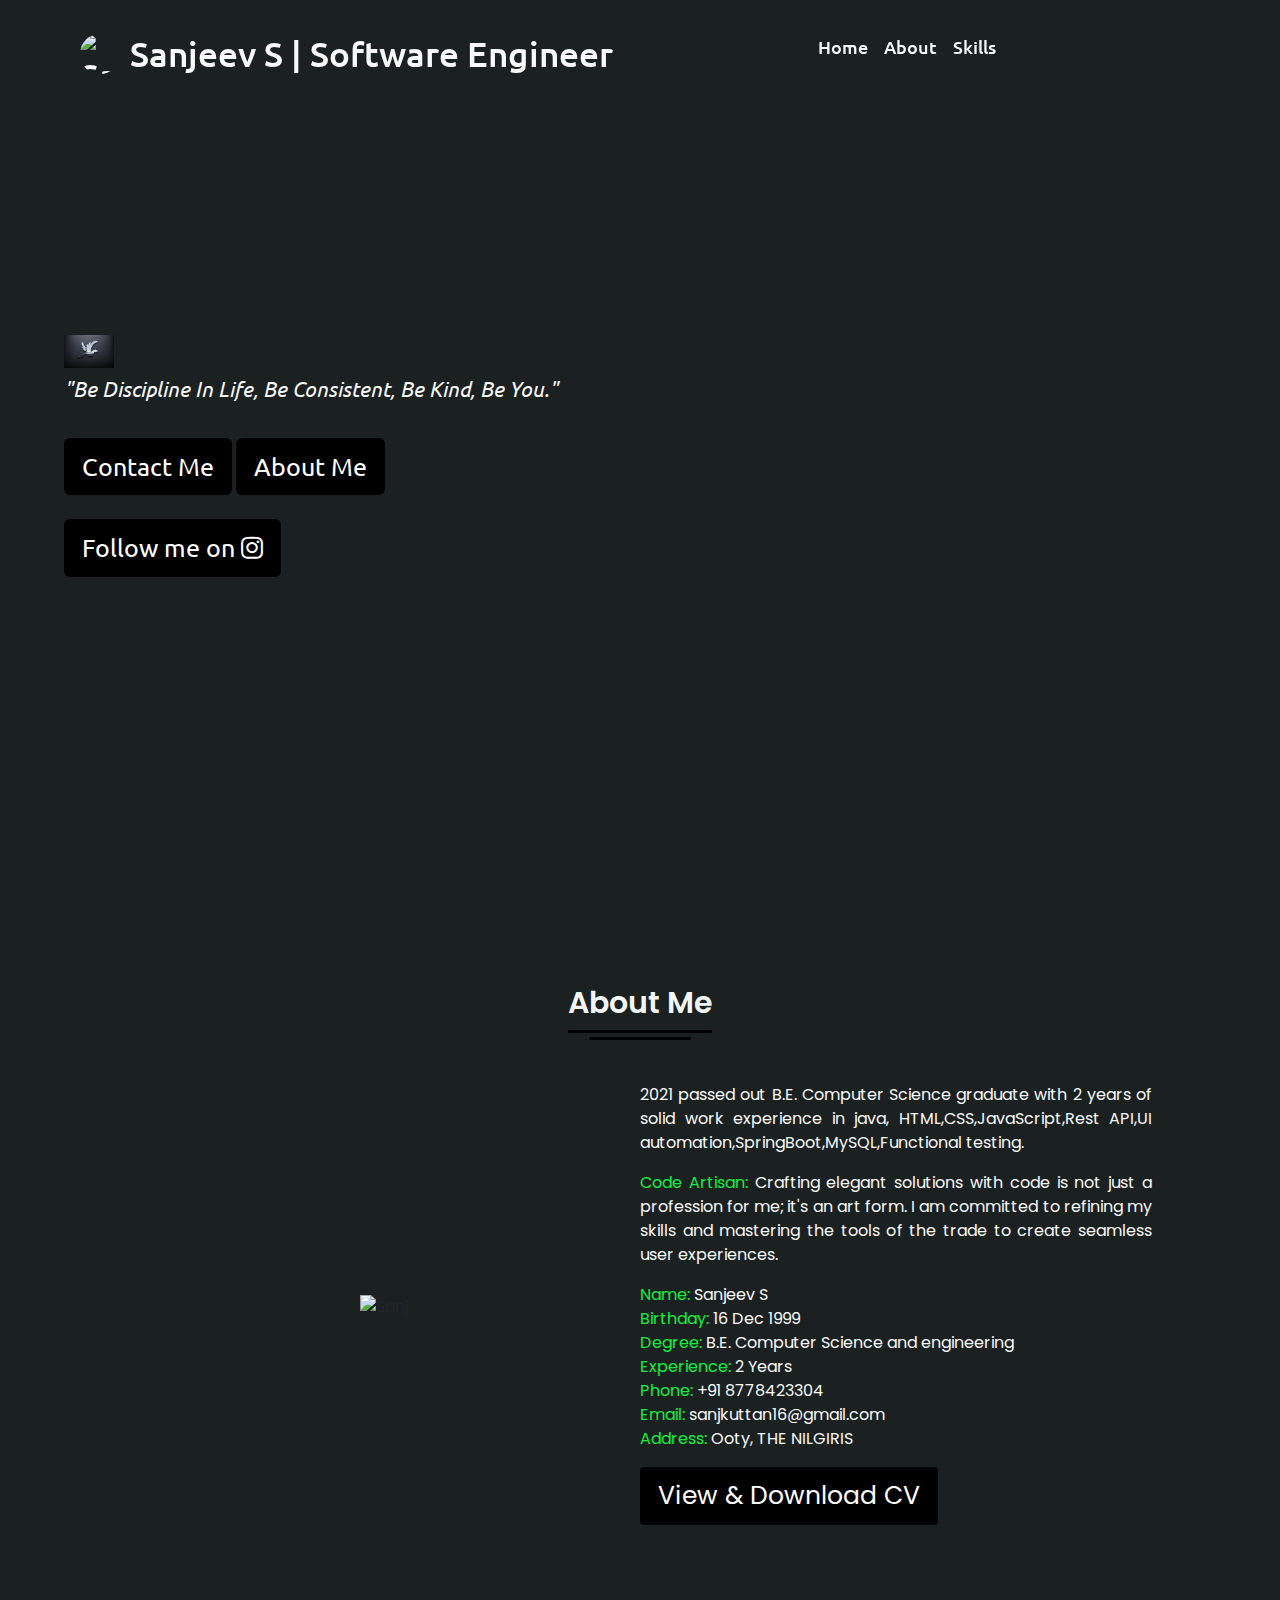
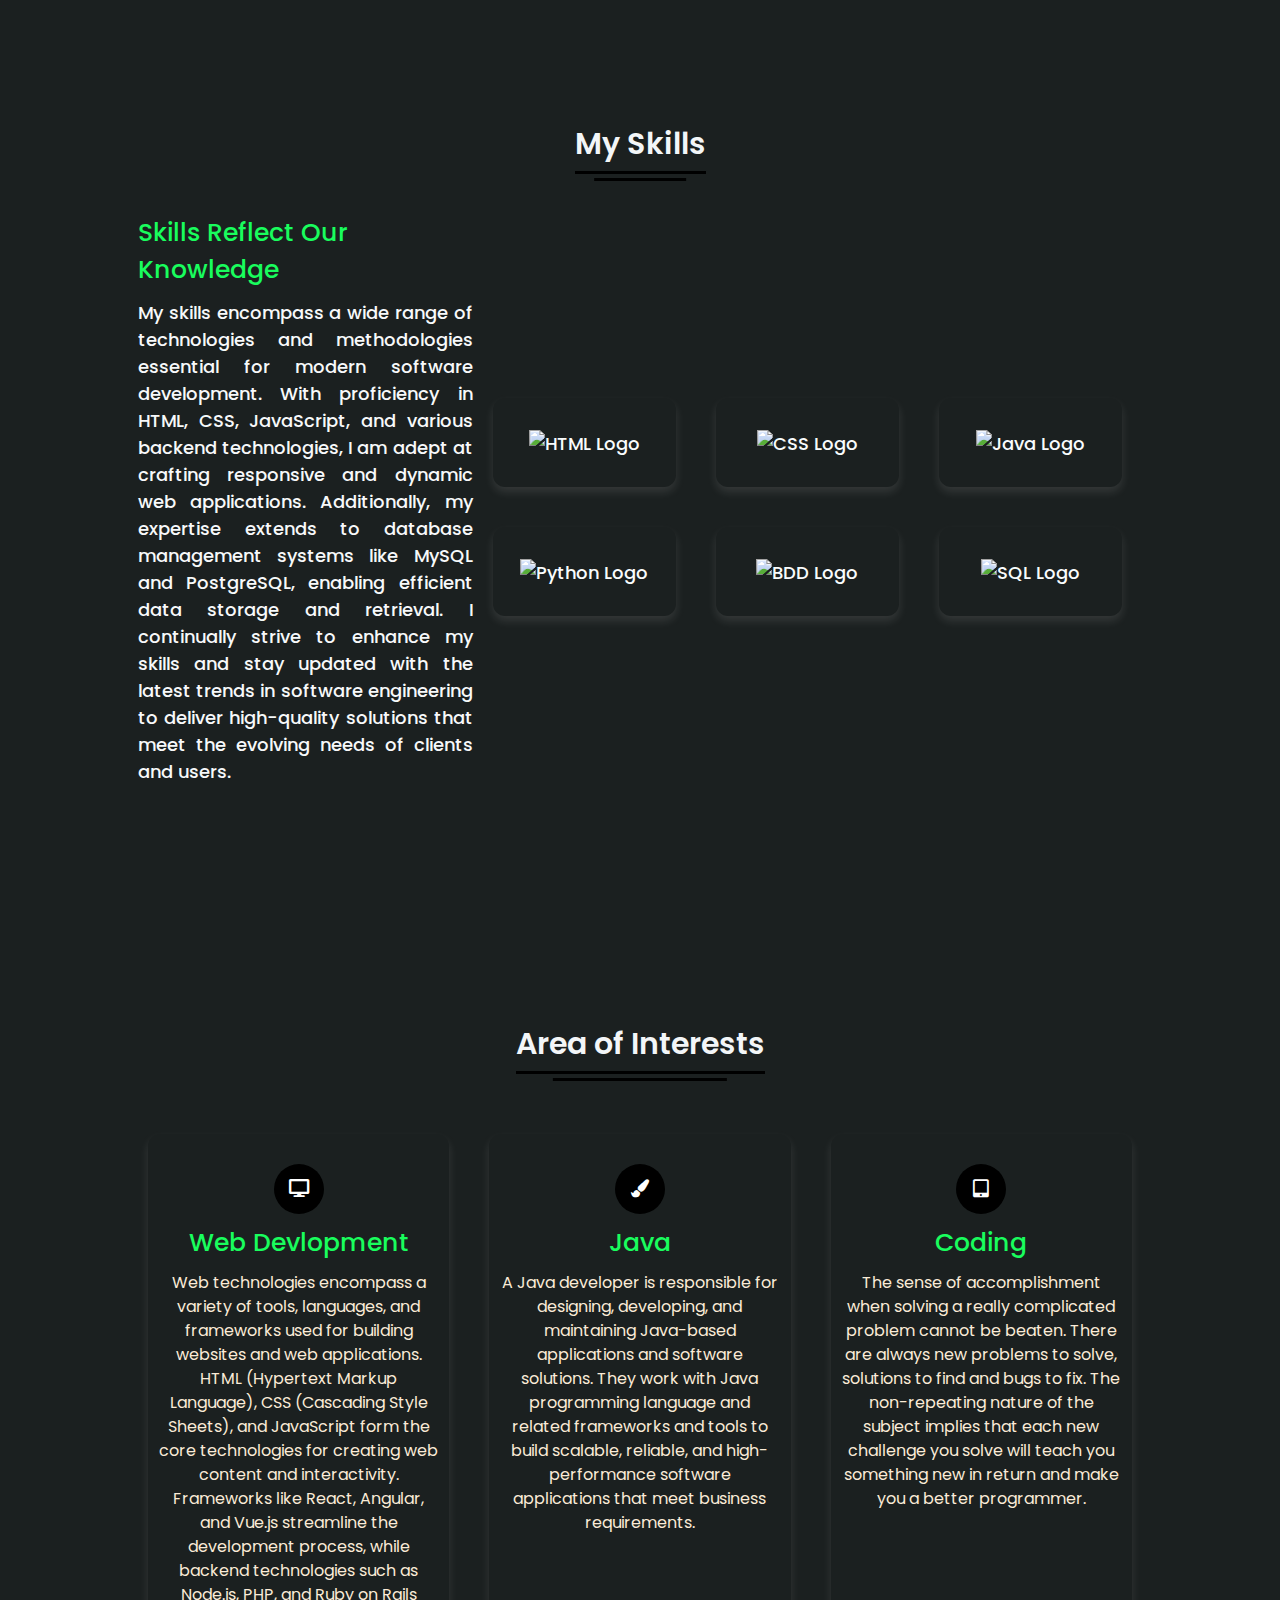
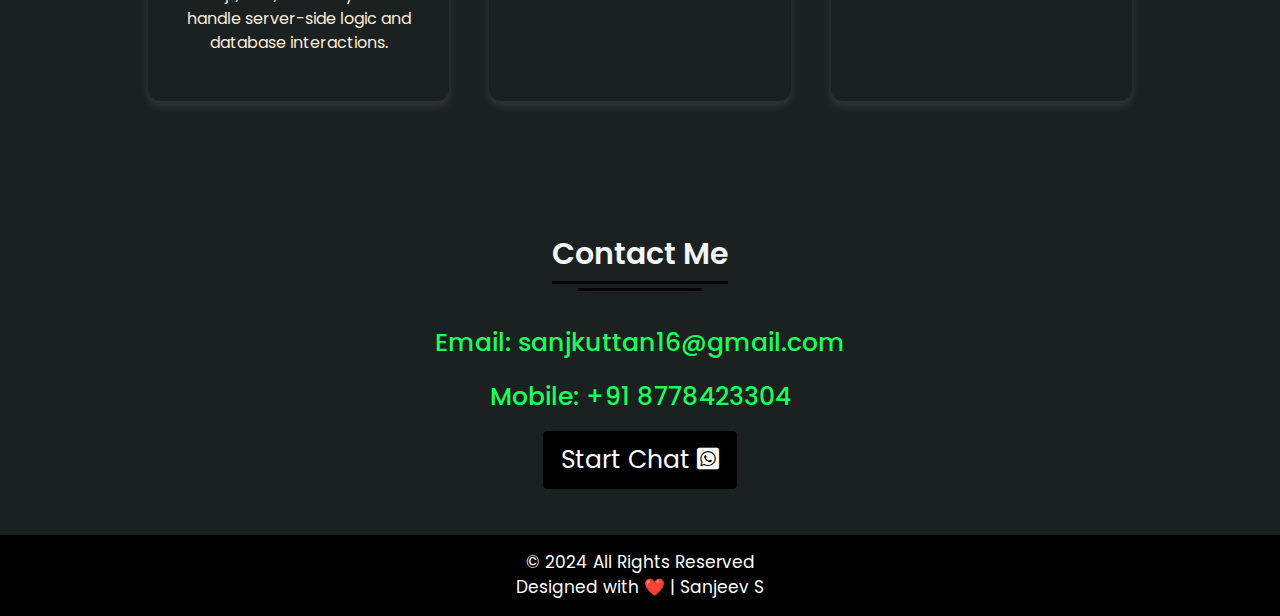
==== commit 1e7459fb: "commit2" ====
--- a/index.html
+++ b/index.html
@@ -82,7 +82,7 @@
                 
                 <div class="right">
                     <div class="topic"></div>
-                    <p> 2021 passes out B.E. Computer Science graduate with 2 years of solid work experience in java, 
+                    <p> 2021 passed out B.E. Computer Science graduate with 2 years of solid work experience in java,
                         HTML,CSS,JavaScript,Rest API,UI automation,SpringBoot,MySQL,Functional testing.
                     </p>
                     <p> <span style="color:rgb(17, 240, 66)">Code Artisan: </span> Crafting elegant solutions with code is not just a profession for me; it's an art
